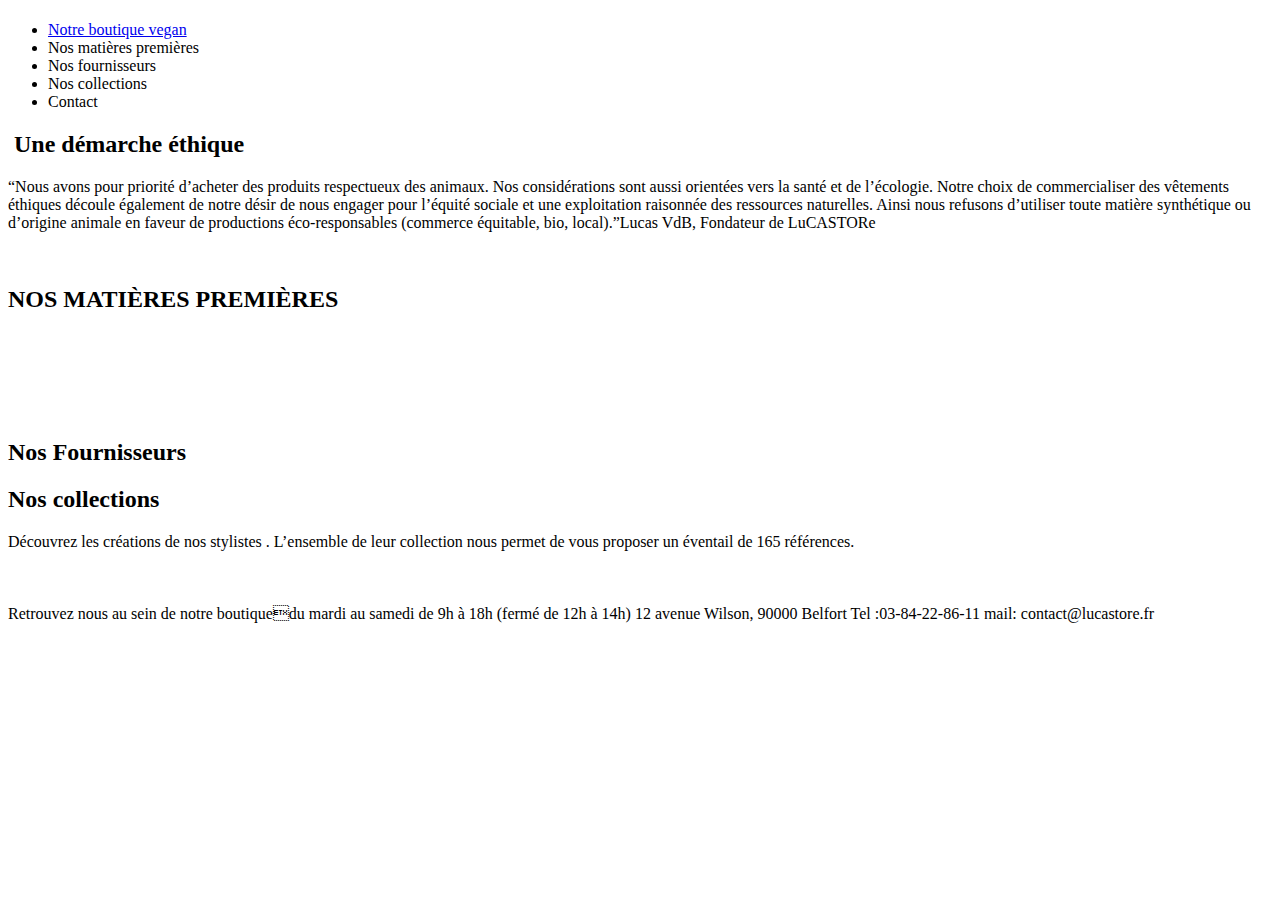
==== index.html @ d0bbc7fe "Création LuCASTORe" ====
<!DOCTYPE html>
<html lang="fr">
<head>
    <meta charset="UTF-8">
    <meta name="viewport" content="width=device-width, initial-scale=1.0">
    <meta http-equiv="X-UA-Compatible" content="ie=edge">
    <title>LuCASTORe</title>
    <link rel="stylesheet" href="css/style.css">
    <link rel="stylesheet" href="css/media-style.css">
</head>
<body>

    <!-- Pour nom de classe mettre media pour le fichier media-style -->

    <header>
        <nav>
            <h1></h1>
            <ul>
                <li><a href="#boutique">Notre boutique vegan</a></li>
                <li><a href="#Matière"></a>Nos matières premières</li>
                <li><a href="#map"></a>Nos fournisseurs</li>
                <li><a href="#collection"></a>Nos collections</li>
                <li><a href="#contact"></a>Contact</li>
            </ul>
            <label for=""></label>
        </nav>
        <div></div>
    </header>
    <main>
        <!-- section démarche -->
        <section id="boutique">
            <h2> <img src="" alt=""> Une démarche éthique</h2>
            <p>“Nous avons pour priorité d’acheter des produits respectueux des animaux. 
                Nos considérations sont aussi orientées vers la santé et de l’écologie. 
                Notre choix de commercialiser des vêtements éthiques découle également de notre désir 
                    de nous engager pour l’équité sociale et une exploitation raisonnée des ressources naturelles. 
                    Ainsi nous refusons d’utiliser toute matière synthétique ou d’origine animale 
                    en faveur de productions éco-responsables (commerce équitable, bio, local).”<span>Lucas VdB, Fondateur de LuCASTORe</span></p> 
            <img src="" alt="">
        </section>

        <!-- section matière (slide pour mobile ?)-->
        <section id="Matière">
            <h2>NOS MATIÈRES PREMIÈRES</h2>
            <arcticle> 
                <img src="" alt=""> 
                <p></p> 
            </arcticle>
            <arcticle> 
                <img src="" alt=""> 
                <p></p> 
            </arcticle>
            <arcticle> 
                <img src="" alt=""> 
                <p></p> 
            </arcticle>
        </section>

        <!-- section map -->
        <section id="map">
            <h2>Nos Fournisseurs</h2>
            <div></div>
        </section>

        <!-- section collections avec slide-->
        <section id="collection">
            <h2>Nos collections</h2>
            <div>
                <p>Découvrez les créations de nos stylistes . 
                    L’ensemble de leur collection nous permet de vous proposer un éventail de 165 références.   </p>
                <img src="" alt="">
            </div>
        </section>

        <!-- section contact -->
        <section id="contact">
            <h2></h2>
            <p>Retrouvez nous au sein de notre boutiquedu mardi au samedi  de 9h à 18h (fermé de  12h à 14h)
                    12 avenue Wilson, 90000 Belfort  
                    Tel :03-84-22-86-11 
                    mail: contact@lucastore.fr</p>
            <img src="" alt="">
        </section>

        <footer>
            <p></p>
        </footer>
    </main>
</body>
</html>
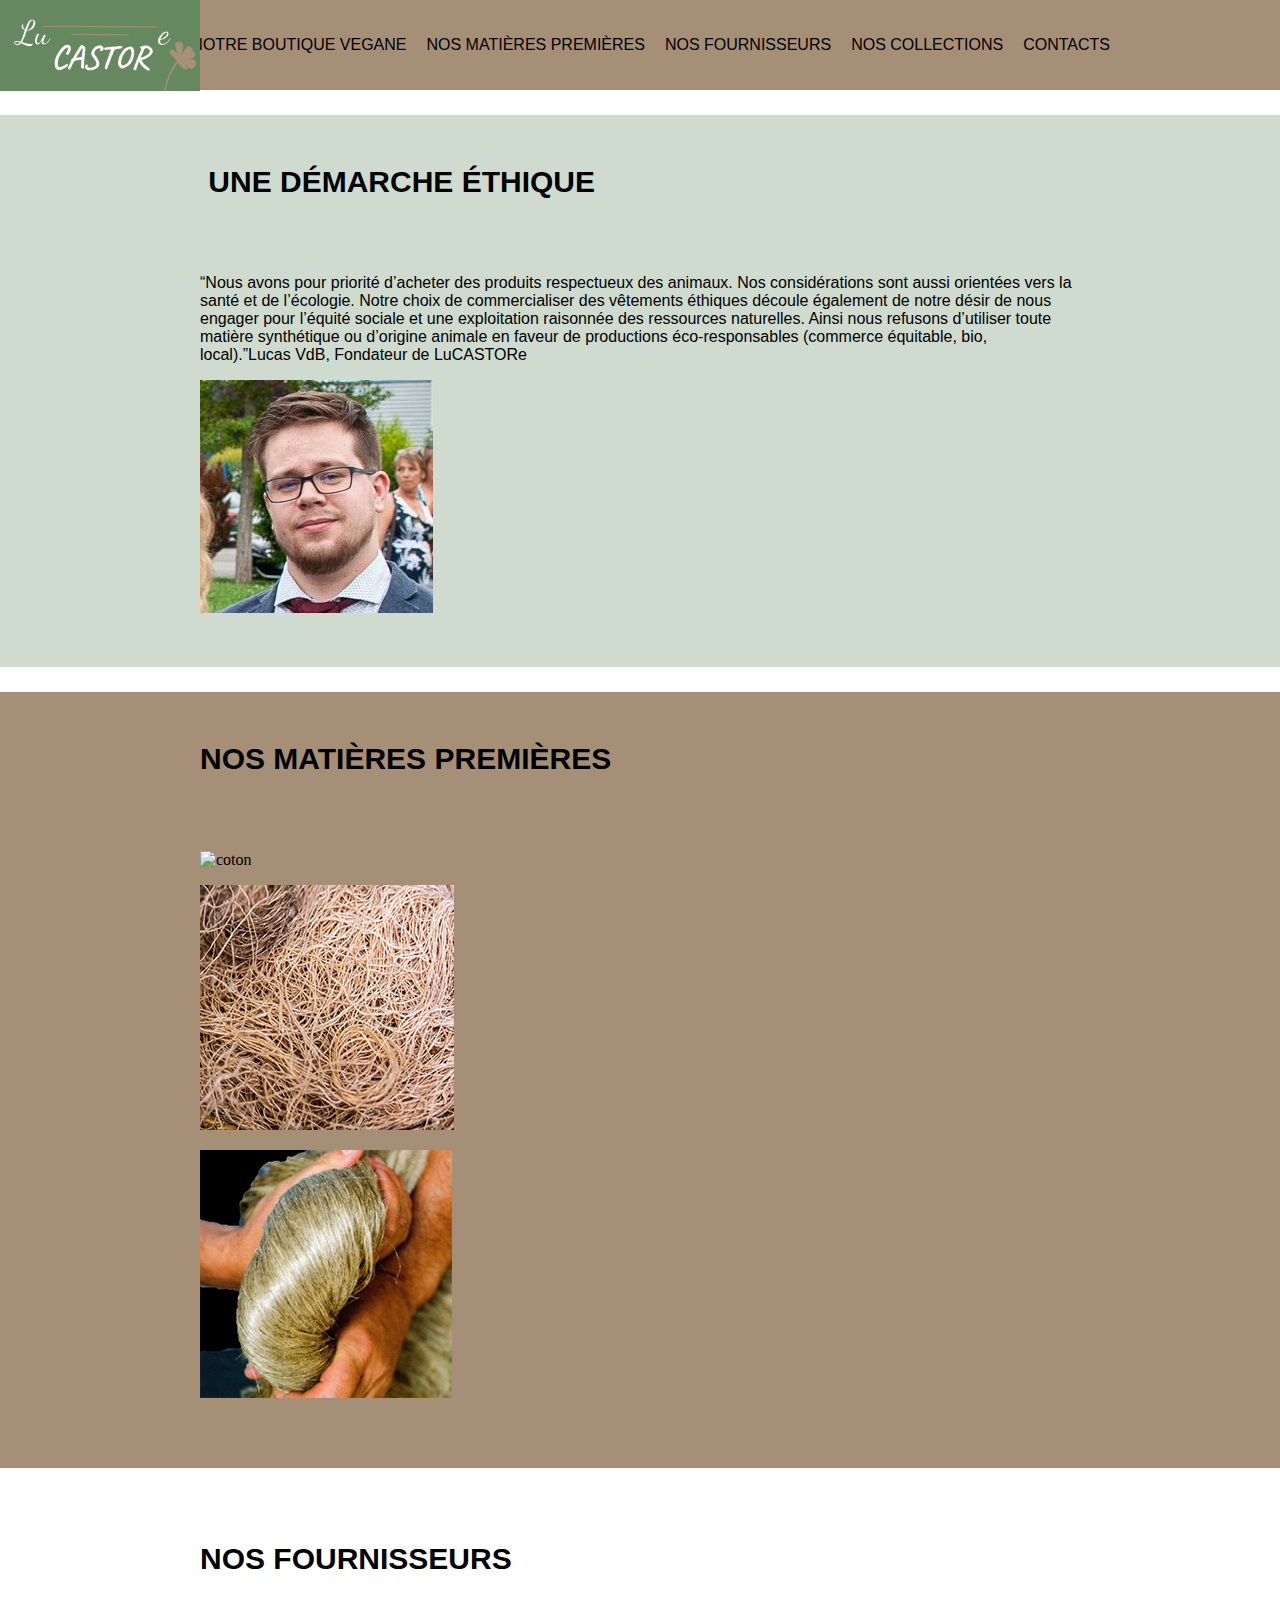
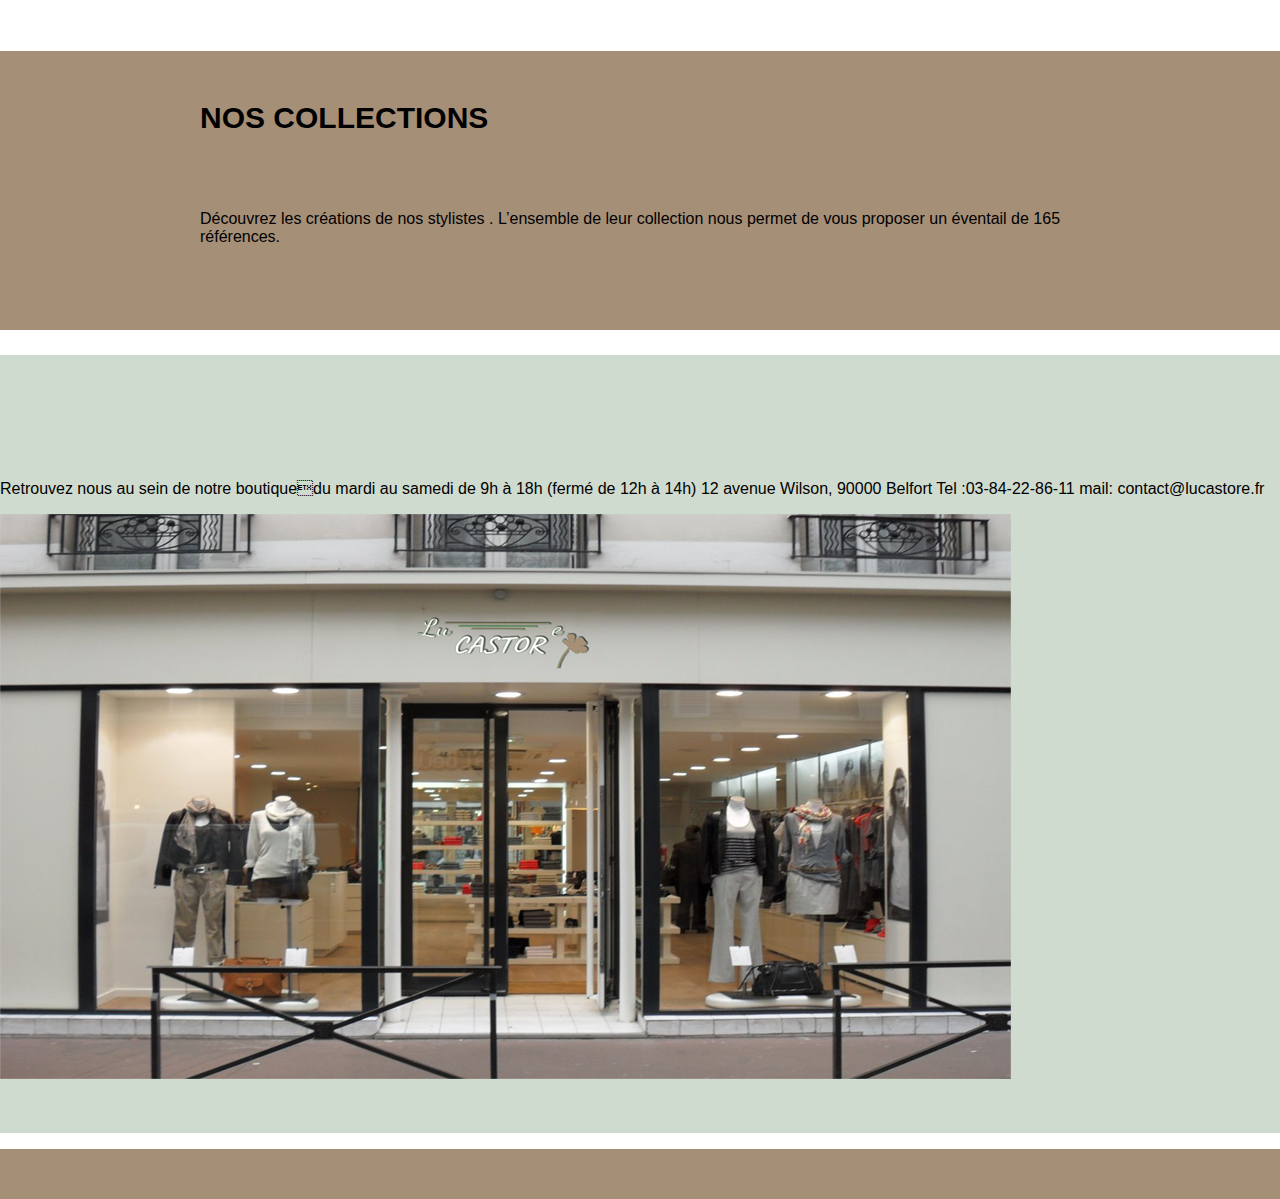
==== commit d59b42b4: "Initial commit" ====
--- a/index.html
+++ b/index.html
@@ -1,90 +1,101 @@
 <!DOCTYPE html>
 <html lang="fr">
-<head>
-    <meta charset="UTF-8">
-    <meta name="viewport" content="width=device-width, initial-scale=1.0">
-    <meta http-equiv="X-UA-Compatible" content="ie=edge">
+  <head>
+    <meta charset="UTF-8" />
+    <meta name="viewport" content="width=device-width, initial-scale=1.0" />
+    <meta http-equiv="X-UA-Compatible" content="ie=edge" />
     <title>LuCASTORe</title>
-    <link rel="stylesheet" href="css/style.css">
-    <link rel="stylesheet" href="css/media-style.css">
-</head>
-<body>
-
+    <link rel="stylesheet" href="css/style.css" />
+    <link rel="stylesheet" href="css/media-style.css" />
+  </head>
+  <body>
     <!-- Pour nom de classe mettre media pour le fichier media-style -->
 
     <header>
-        <nav>
-            <h1></h1>
-            <ul>
-                <li><a href="#boutique">Notre boutique vegan</a></li>
-                <li><a href="#Matière"></a>Nos matières premières</li>
-                <li><a href="#map"></a>Nos fournisseurs</li>
-                <li><a href="#collection"></a>Nos collections</li>
-                <li><a href="#contact"></a>Contact</li>
-            </ul>
-            <label for=""></label>
+            <h1 class="logo_blanc"></h1>
+        <nav class="navbar">
+          
+          <ul class="nav_ul">
+            <li class="media"><a href="#boutique">NOTRE BOUTIQUE VEGANE</a></li>
+            <li class="media"><a href="#matiere">NOS MATIÈRES PREMIÈRES</a></li>
+            <li class="media"><a href="#map">NOS FOURNISSEURS</a></li>
+            <li class="media"><a href="#collection">NOS COLLECTIONS</a></li>
+            <li class="media"><a href="#contact">CONTACTS</a></li>
+          </ul>
+          <!-- a mettre en display none -->
+          <input type="checkbox" id="burger" />
+          <label for="burger"></label>
         </nav>
-        <div></div>
+     
+      <div class="background_mag"></div>
     </header>
     <main>
-        <!-- section démarche -->
-        <section id="boutique">
-            <h2> <img src="" alt=""> Une démarche éthique</h2>
-            <p>“Nous avons pour priorité d’acheter des produits respectueux des animaux. 
-                Nos considérations sont aussi orientées vers la santé et de l’écologie. 
-                Notre choix de commercialiser des vêtements éthiques découle également de notre désir 
-                    de nous engager pour l’équité sociale et une exploitation raisonnée des ressources naturelles. 
-                    Ainsi nous refusons d’utiliser toute matière synthétique ou d’origine animale 
-                    en faveur de productions éco-responsables (commerce équitable, bio, local).”<span>Lucas VdB, Fondateur de LuCASTORe</span></p> 
-            <img src="" alt="">
-        </section>
+      <!-- section démarche -->
+      <section id="boutique" class="marge_section">
+        <h2><img src="" alt="" /> UNE DÉMARCHE ÉTHIQUE</h2>
+        <p>
+          “Nous avons pour priorité d’acheter des produits respectueux des
+          animaux. Nos considérations sont aussi orientées vers la santé et de
+          l’écologie. Notre choix de commercialiser des vêtements éthiques
+          découle également de notre désir de nous engager pour l’équité sociale
+          et une exploitation raisonnée des ressources naturelles. Ainsi nous
+          refusons d’utiliser toute matière synthétique ou d’origine animale en
+          faveur de productions éco-responsables (commerce équitable, bio,
+          local).”<span>Lucas VdB, Fondateur de LuCASTORe</span>
+        </p>
+        <img src="img/lucasvegan.jpg" alt="lucas" />
+      </section>
 
-        <!-- section matière (slide pour mobile ?)-->
-        <section id="Matière">
-            <h2>NOS MATIÈRES PREMIÈRES</h2>
-            <arcticle> 
-                <img src="" alt=""> 
-                <p></p> 
-            </arcticle>
-            <arcticle> 
-                <img src="" alt=""> 
-                <p></p> 
-            </arcticle>
-            <arcticle> 
-                <img src="" alt=""> 
-                <p></p> 
-            </arcticle>
-        </section>
+      <!-- section matière (slide pour mobile ?)-->
+      <section id="matiere" class="marge_section">
+        <h2>NOS MATIÈRES PREMIÈRES</h2>
+        <arcticle>
+          <img src="c" alt="coton" />
+          <p></p>
+        </arcticle>
+        <arcticle>
+          <img src="img/fibre_chanvre.jpg" alt="chanvre" />
+          <p></p>
+        </arcticle>
+        <arcticle>
+          <img src="img/lin_teille.jpg" alt="lin" />
+          <p></p>
+        </arcticle>
+      </section>
 
-        <!-- section map -->
-        <section id="map">
-            <h2>Nos Fournisseurs</h2>
-            <div></div>
-        </section>
+      <!-- section map -->
+      <section id="map" class="marge_section">
+        <h2>NOS FOURNISSEURS</h2>
+        <div class="background_map"></div>
+      </section>
 
-        <!-- section collections avec slide-->
-        <section id="collection">
-            <h2>Nos collections</h2>
-            <div>
-                <p>Découvrez les créations de nos stylistes . 
-                    L’ensemble de leur collection nous permet de vous proposer un éventail de 165 références.   </p>
-                <img src="" alt="">
-            </div>
-        </section>
+      <!-- section collections avec slide-->
+      <section id="collection" class="marge_section">
+        <h2>NOS COLLECTIONS</h2>
+        <div>
+          <p>
+            Découvrez les créations de nos stylistes . L’ensemble de leur
+            collection nous permet de vous proposer un éventail de 165
+            références.
+          </p>
+          <img src="" alt="" />
+        </div>
+      </section>
 
-        <!-- section contact -->
-        <section id="contact">
-            <h2></h2>
-            <p>Retrouvez nous au sein de notre boutiquedu mardi au samedi  de 9h à 18h (fermé de  12h à 14h)
-                    12 avenue Wilson, 90000 Belfort  
-                    Tel :03-84-22-86-11 
-                    mail: contact@lucastore.fr</p>
-            <img src="" alt="">
-        </section>
+      <!-- section contact -->
+      <section id="contact">
+        <h2></h2>
+        <p>
+          Retrouvez nous au sein de notre boutiquedu mardi au samedi de 9h à 18h
+          (fermé de 12h à 14h) 12 avenue Wilson, 90000 Belfort Tel
+          :03-84-22-86-11 mail: contact@lucastore.fr
+        </p>
+        <img src="img/exterieur.png" alt="devanture" />
+      </section>
 
-        <footer>
-            <p></p>
-        </footer>
+      <footer>
+        <p></p>
+      </footer>
     </main>
-</body>
-</html>+  </body>
+</html>
--- a/css/media-style.css
+++ b/css/media-style.css
@@ -0,0 +1,109 @@
+
+
+
+@media screen and (min-width: 1280px){
+
+ 
+@import url('https://fonts.googleapis.com/css?family=Open+Sans|Signika&display=swap');
+
+/* balises generiques*/
+body,header
+{
+ margin:0;
+}
+
+h2
+{
+font-family: 'Signika', sans-serif;
+font-size: 30px;
+padding : 50px 0 ;
+}
+
+.marge_section
+{
+    padding: 0 200px;
+}
+
+
+p
+{
+ font-family: 'Open Sans', sans-serif;
+ font-size: 16px;  
+}
+#boutique, #contact
+{
+background-color:#d0dbcf ; 
+padding-bottom: 50px; 
+
+}
+#matiere, #collection, footer
+{
+background-color: #a68f77 ;
+padding-bottom: 50px;    
+}
+/*navbar*/
+
+
+
+
+.navbar
+{
+background-color: #a68f77 ;
+color:black;
+display: flex;
+justify-content: flex-end;  
+
+width: 100%;
+}
+
+.nav_ul
+{
+background-color: #a68f77 ;
+ color:black;
+ display: flex;
+align-items: row;
+
+    
+display: flex;
+align-items: row;
+
+justify-content: flex-end;
+margin-right: 160px;
+padding: 20px 0;
+list-style: none;
+justify-content: space-between;
+}
+
+a
+{
+font-family:'Signika', sans-serif; 
+text-decoration: none;
+font-size: 16px;
+color: black;
+padding:35px 10px;
+}
+
+a:hover
+{
+font-family:'Signika', sans-serif; 
+text-decoration: none;
+font-size: 16px;
+background-color:rgba(102, 136, 96, 0.6);
+padding:35px 10px;
+}
+#burger
+{
+display: none;
+}
+.logo_blanc
+{
+background: url("../img/logoblanc.png") no-repeat;
+position: absolute;
+ top: -30px; 
+ left:0px;
+width: 200px;
+height: 100px;
+
+    
+}   
+    }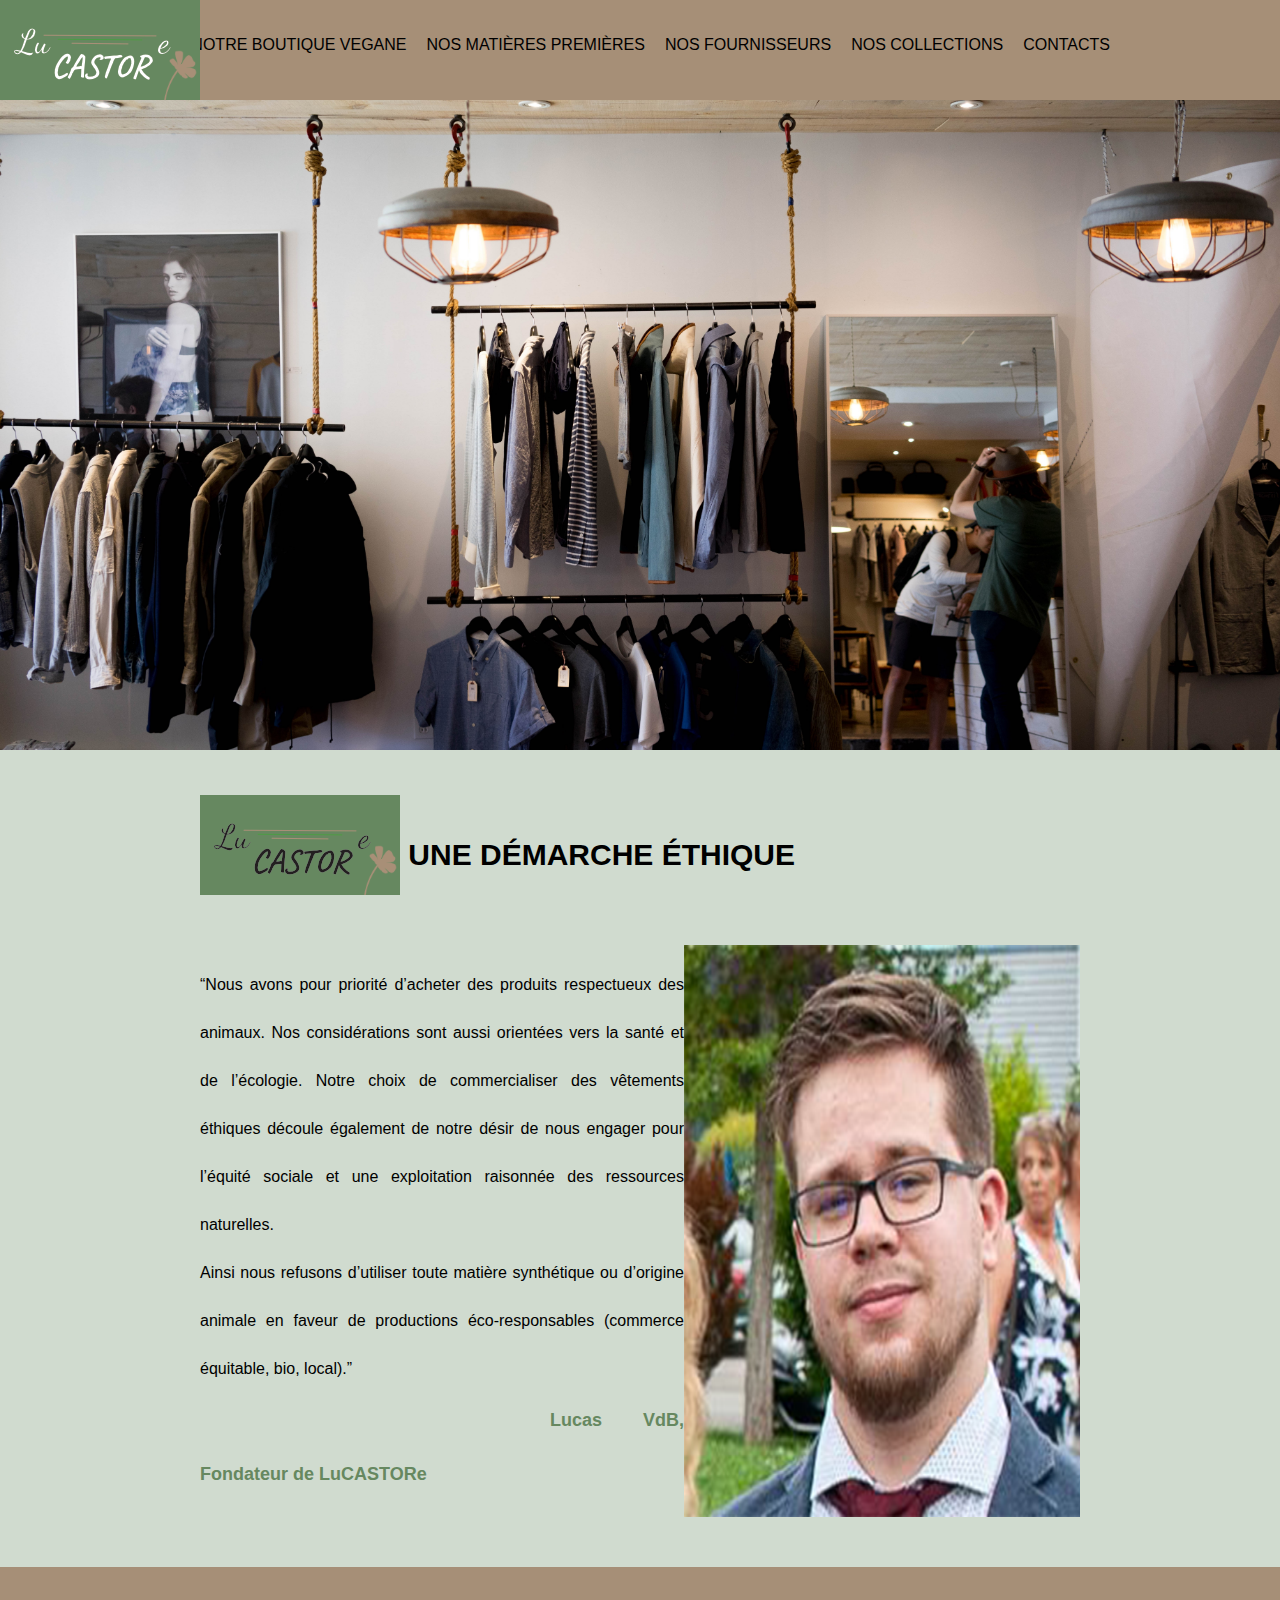
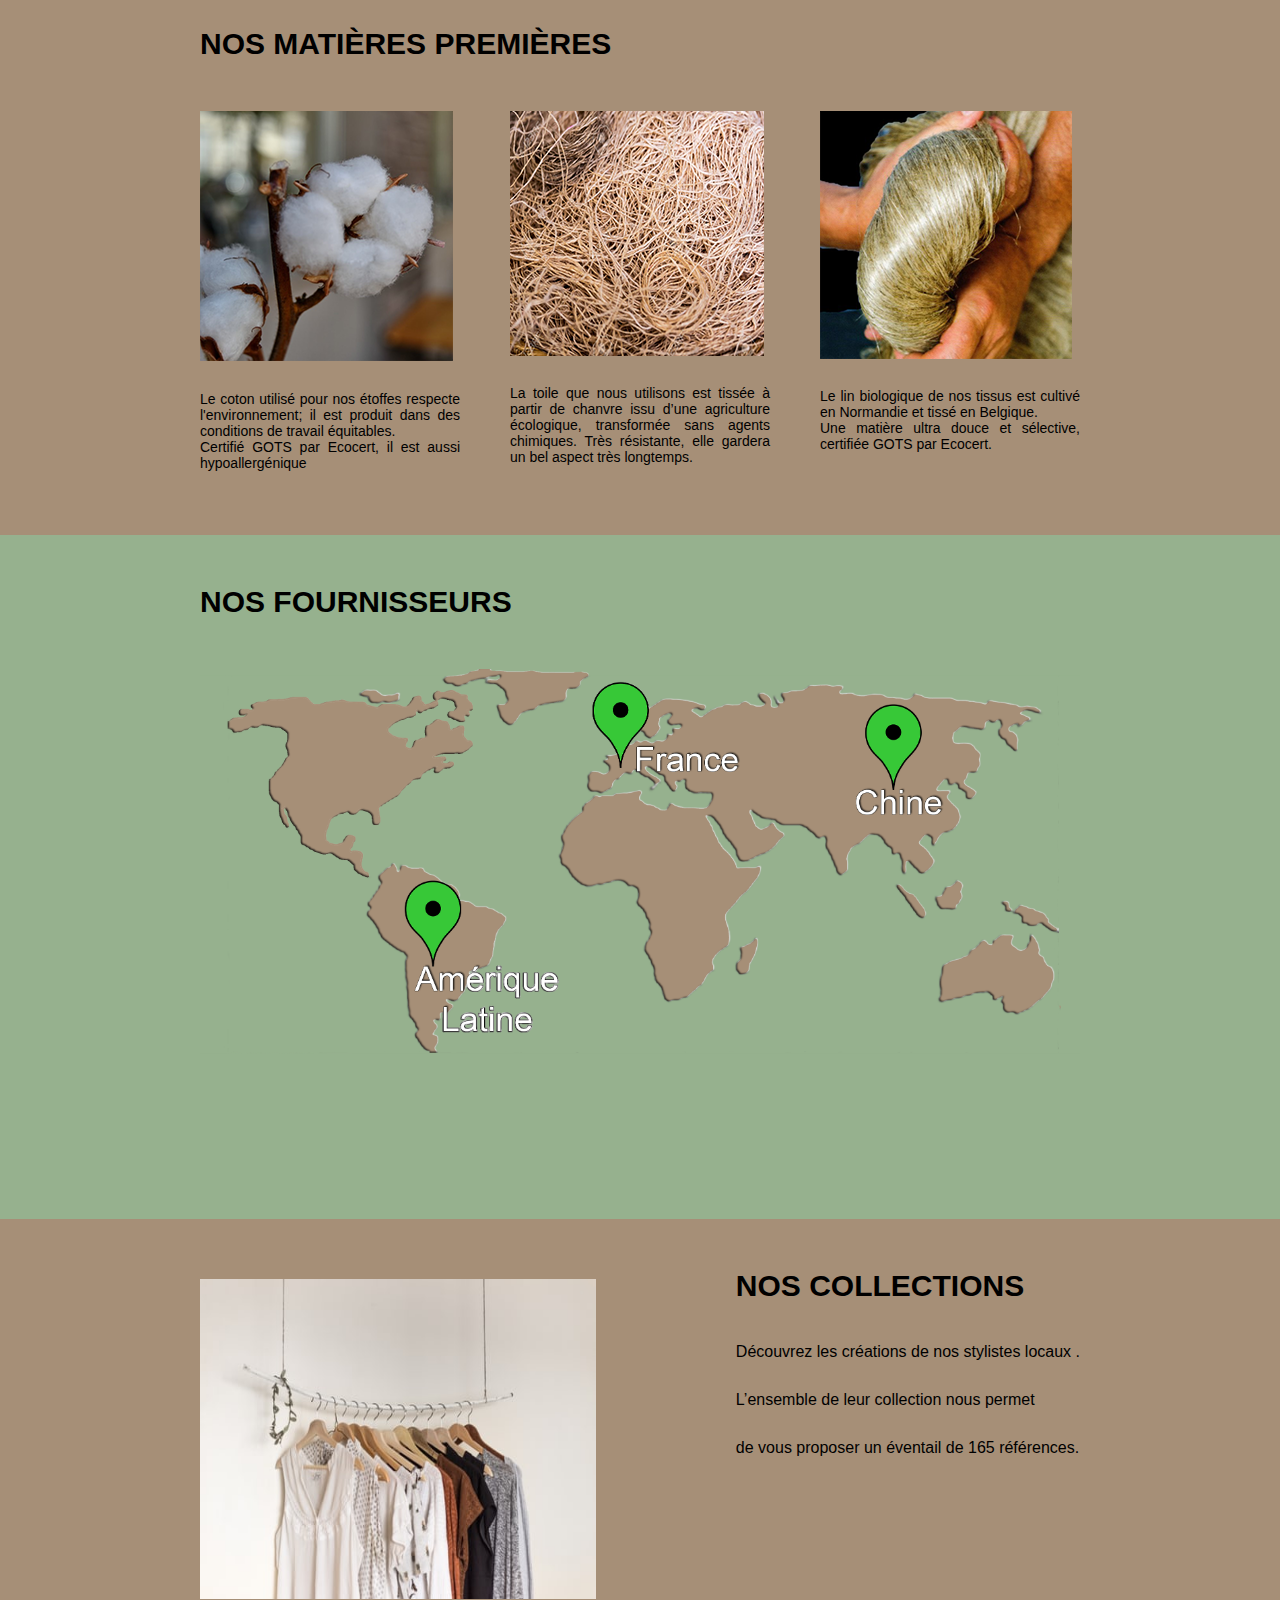
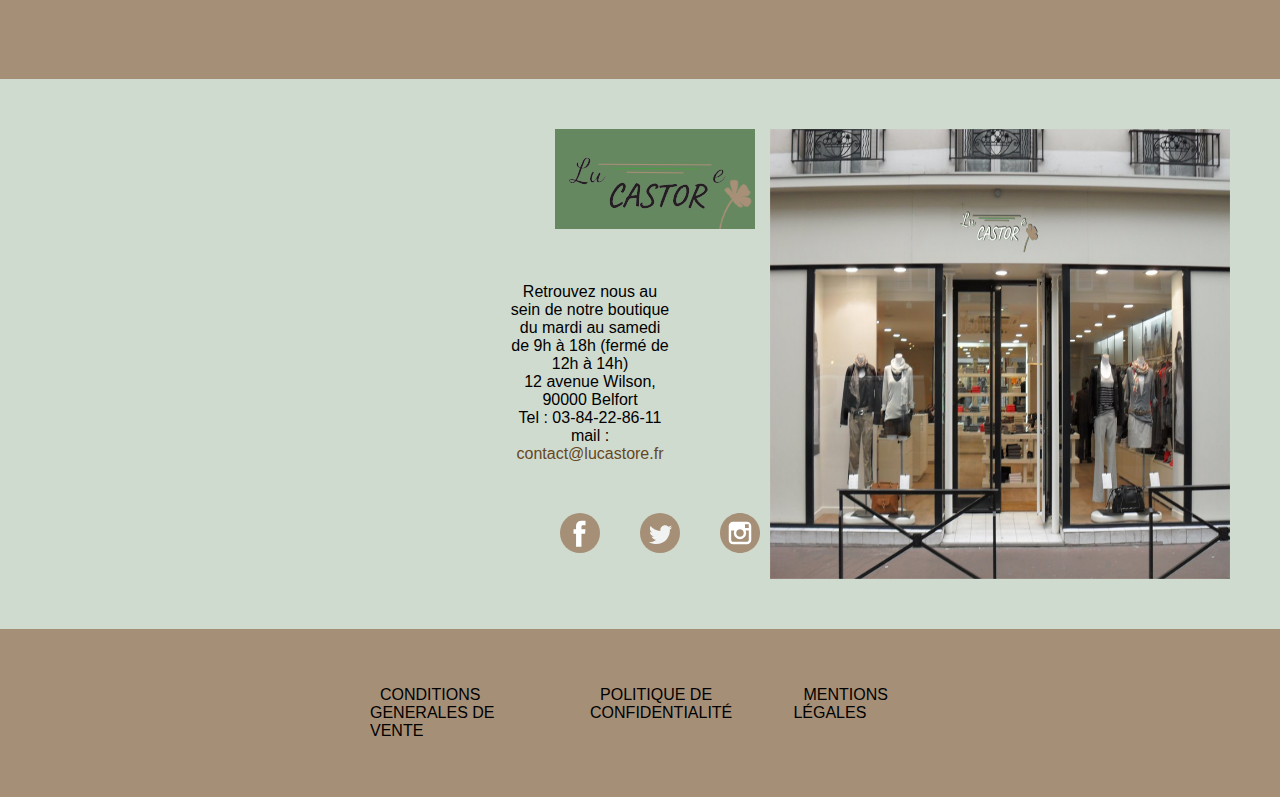
==== commit a5b0cb81: "lucastore nadege" ====
--- a/index.html
+++ b/index.html
@@ -8,94 +8,147 @@
     <link rel="stylesheet" href="css/style.css" />
     <link rel="stylesheet" href="css/media-style.css" />
   </head>
-  <body>
+  <body onload="slidejs();">
     <!-- Pour nom de classe mettre media pour le fichier media-style -->
 
     <header>
-            <h1 class="logo_blanc"></h1>
-        <nav class="navbar">
-          
-          <ul class="nav_ul">
-            <li class="media"><a href="#boutique">NOTRE BOUTIQUE VEGANE</a></li>
-            <li class="media"><a href="#matiere">NOS MATIÈRES PREMIÈRES</a></li>
-            <li class="media"><a href="#map">NOS FOURNISSEURS</a></li>
-            <li class="media"><a href="#collection">NOS COLLECTIONS</a></li>
-            <li class="media"><a href="#contact">CONTACTS</a></li>
-          </ul>
-          <!-- a mettre en display none -->
-          <input type="checkbox" id="burger" />
-          <label for="burger"></label>
-        </nav>
-     
-      <div class="background_mag"></div>
+      
+      <nav class="navbar">
+          <h1  id="logo_blanc"></h1>
+        <ul class="nav_ul">
+          <li class="media"><a href="#boutique">NOTRE BOUTIQUE VEGANE</a></li>
+          <li class="media"><a href="#matiere">NOS MATIÈRES PREMIÈRES</a></li>
+          <li class="media"><a href="#map">NOS FOURNISSEURS</a></li>
+          <li class="media"><a href="#collection">NOS COLLECTIONS</a></li>
+          <li class="media"><a href="#contact">CONTACTS</a></li>
+        </ul>
+        <!-- a mettre en display none -->
+        <input type="checkbox" id="burger" />
+        <label for="burger"></label>
+      </nav>
+
+ <div class= "background_mag">
+
+    <img  src="img/vue_magasin.jpg" class="vue_globale" alt="coton" /> 
+ </div>
+
     </header>
+     <div id="bouton" onclick="topFunction()">
+       <span><a href="#"></a></span>
+     </div>
     <main>
       <!-- section démarche -->
       <section id="boutique" class="marge_section">
-        <h2><img src="" alt="" /> UNE DÉMARCHE ÉTHIQUE</h2>
-        <p>
-          “Nous avons pour priorité d’acheter des produits respectueux des
-          animaux. Nos considérations sont aussi orientées vers la santé et de
-          l’écologie. Notre choix de commercialiser des vêtements éthiques
-          découle également de notre désir de nous engager pour l’équité sociale
-          et une exploitation raisonnée des ressources naturelles. Ainsi nous
-          refusons d’utiliser toute matière synthétique ou d’origine animale en
-          faveur de productions éco-responsables (commerce équitable, bio,
-          local).”<span>Lucas VdB, Fondateur de LuCASTORe</span>
-        </p>
-        <img src="img/lucasvegan.jpg" alt="lucas" />
+      
+        <h2 class="titre1" ><img src="img/logonoir.png" class="ethique" alt="logo" /> UNE DÉMARCHE ÉTHIQUE</h2>
+        <div class="wraps">
+          <p class="demarche">
+            “Nous avons pour priorité d’acheter des produits respectueux des
+            animaux. Nos considérations sont aussi orientées vers la santé et de
+            l’écologie. Notre choix de commercialiser des vêtements éthiques
+            découle également de notre désir de nous engager pour l’équité
+            sociale et une exploitation raisonnée des ressources naturelles.<br/>
+            Ainsi nous refusons d’utiliser toute matière synthétique ou
+            d’origine animale en faveur de productions éco-responsables
+            (commerce équitable, bio, local).”<br /><span class="signature"
+              >Lucas VdB, Fondateur de LuCASTORe</span>
+          </p>
+          <img src="img/lucasvegan.jpg" alt="lucas" />
+        </div>
       </section>
 
       <!-- section matière (slide pour mobile ?)-->
       <section id="matiere" class="marge_section">
-        <h2>NOS MATIÈRES PREMIÈRES</h2>
-        <arcticle>
-          <img src="c" alt="coton" />
-          <p></p>
-        </arcticle>
-        <arcticle>
-          <img src="img/fibre_chanvre.jpg" alt="chanvre" />
-          <p></p>
-        </arcticle>
-        <arcticle>
-          <img src="img/lin_teille.jpg" alt="lin" />
-          <p></p>
-        </arcticle>
+       
+        <h2 class="titre1">NOS MATIÈRES PREMIÈRES</h2>
+        <article class ="wraps">
+         
+          <arcticle >
+            <img src="img/fleur_coton.jpg" alt="coton" />
+            <p class="matiere1">
+              Le coton utilisé  pour nos étoffes 
+              respecte l'environnement; il est produit dans des conditions de
+              travail équitables.<br/>Certifié GOTS par
+              Ecocert, il est aussi hypoallergénique
+            </p>
+          </arcticle>
+          <arcticle>
+            <img src="img/fibre_chanvre.jpg" alt="chanvre" />
+            <p class="matiere1">
+              La toile que nous utilisons est tissée à partir de chanvre issu
+              d’une agriculture écologique, transformée sans agents chimiques.
+              Très résistante, elle gardera un bel aspect très longtemps.
+            </p>
+          </arcticle>
+          <arcticle>
+            <img src="img/lin_teille.jpg" alt="lin"/>
+            <p class="matiere1">
+             Le lin biologique de nos tissus est cultivé en Normandie et tissé en Belgique.<br/>
+              Une matière ultra douce et sélective, certifiée GOTS par Ecocert.
+            </p>
+          </arcticle>
+      </article>
       </section>
 
       <!-- section map -->
+      
       <section id="map" class="marge_section">
-        <h2>NOS FOURNISSEURS</h2>
+       <h2 class="titre1">NOS FOURNISSEURS</h2>
         <div class="background_map"></div>
       </section>
 
       <!-- section collections avec slide-->
-      <section id="collection" class="marge_section">
-        <h2>NOS COLLECTIONS</h2>
-        <div>
-          <p>
-            Découvrez les créations de nos stylistes . L’ensemble de leur
-            collection nous permet de vous proposer un éventail de 165
-            références.
-          </p>
-          <img src="" alt="" />
-        </div>
-      </section>
+
+      <section id="collection" class="marge_section" class="wraps">
+         <div class="text_collec">
+             <h2   >NOS COLLECTIONS</h2>
+             <p class= "collec" > Découvrez les créations de nos stylistes locaux .<br/> L’ensemble de leur
+            collection nous permet<br/> de vous proposer un éventail de 165 références.</p>
+          </div>
+          <!-- l'image est a titre indicative et sera remplacée par un slide-->
+          <div id="slide" class="photo_collec">
+           <img src="img/slide0.jpg" class="slide" alt="modele de collection" />
+           <img src="img/slide1.jpg" class=" hide slide" alt="modele colec"/>
+           <img src="img/slide2.jpg" class=" hide slide" alt="modele colec"/>
+           </div>
+       </section>
 
       <!-- section contact -->
       <section id="contact">
-        <h2></h2>
-        <p>
-          Retrouvez nous au sein de notre boutiquedu mardi au samedi de 9h à 18h
-          (fermé de 12h à 14h) 12 avenue Wilson, 90000 Belfort Tel
-          :03-84-22-86-11 mail: contact@lucastore.fr
+        <iframe src="https://www.google.com/maps/embed?pb=!1m18!1m12!1m3!1d2688.6899256538018!2d6.852759115631381!3d47.63215837918641!2m3!1f0!2f0!3f0!3m2!1i1024!2i768!4f13.1!3m3!1m2!1s0x47923c99234a9efd%3A0x635fe72fbbb27b06!2s12%20Avenue%20Wilson%2C%2090000%20Belfort!5e0!3m2!1sfr!2sfr!4v1572251907634!5m2!1sfr!2sfr" 
+        width="600" height="450" frameborder="0" style="border:0;" allowfullscreen=""></iframe>
+        
+        <div class="coordonnes_text">
+            <h2 class="none"> contact</h2>
+        <img src="img/logonoir.png" class="logo_adresse"  alt="logo" />
+        
+        <p class="adresse">
+          Retrouvez nous au sein de notre boutique<br/> du mardi au samedi<br/> de 9h à 18h
+          (fermé de 12h à 14h) <br/>12 avenue Wilson, 90000 Belfort<br/> Tel
+          : 03-84-22-86-11<br/> mail : <a href="mailto:votrenom@bidule.com" class="mail">contact@lucastore.fr</a>
         </p>
-        <img src="img/exterieur.png" alt="devanture" />
+        <div class="reseaux_sociaux">
+        <a href="lien"><img src="img/facebook.svg" class="reseaux"></a>
+        <a href="lien"><img src="img/twitter.svg" class="reseaux"></a>
+        <a href="lien"><img src="img/instagram.svg" class="reseaux"></a>
+        
+      </div>
+      </div>
+        <img src="img/exterieur.png" class="devanture" alt="devanture" />
+       
       </section>
 
-      <footer>
+      <footer class="marge_section" >
+          <nav class="navfoot">
+            <ul class="nav_ul">
+              <li class="media2"><a href=" lien">CONDITIONS GENERALES DE VENTE</a></li>
+              <li class="media2"><a href="lien"> POLITIQUE DE CONFIDENTIALITÉ</a></li>
+              <li class="media2"><a href="lien">MENTIONS LÉGALES</a></li>
+              
+            </ul>
         <p></p>
       </footer>
     </main>
+    <script src="js/slide.js"></script>
   </body>
 </html>
--- a/css/media-style.css
+++ b/css/media-style.css
@@ -9,72 +9,80 @@
 /* balises generiques*/
 body,header
 {
- margin:0;
+ margin:0 ;
+ 
 }
 
 h2
 {
+padding: top 20px;
 font-family: 'Signika', sans-serif;
 font-size: 30px;
-padding : 50px 0 ;
+}
+
+.titre1
+{
+padding : 25px 0 ;
 }
 
 .marge_section
 {
-    padding: 0 200px;
-}
-
+padding: 1px 200px;
+}
 
 p
 {
  font-family: 'Open Sans', sans-serif;
  font-size: 16px;  
 }
+
 #boutique, #contact
 {
 background-color:#d0dbcf ; 
 padding-bottom: 50px; 
-
-}
-#matiere, #collection, footer
+}
+
+#matiere, #collection, footer 
 {
 background-color: #a68f77 ;
-padding-bottom: 50px;    
-}
-/*navbar*/
-
-
+padding-bottom: 50px;   
+padding-top: 10px;
+}
+
+.wraps 
+{
+ display: flex; 
+ flex-wrap: nowrap; 
+ justify-content: space-between;
+}
+
+/*header &navbar*/
+header
 
 
 .navbar
 {
 background-color: #a68f77 ;
-color:black;
 display: flex;
 justify-content: flex-end;  
-
 width: 100%;
+height: 100px;
 }
 
 .nav_ul
 {
-background-color: #a68f77 ;
- color:black;
- display: flex;
+
+display: flex;
 align-items: row;
-
-    
 display: flex;
 align-items: row;
-
-justify-content: flex-end;
 margin-right: 160px;
 padding: 20px 0;
 list-style: none;
-justify-content: space-between;
-}
-
-a
+
+}
+
+.media a, .media2 a
 {
 font-family:'Signika', sans-serif; 
 text-decoration: none;
@@ -83,27 +91,205 @@
 padding:35px 10px;
 }
 
-a:hover
+.media a:hover
 {
 font-family:'Signika', sans-serif; 
 text-decoration: none;
 font-size: 16px;
 background-color:rgba(102, 136, 96, 0.6);
-padding:35px 10px;
-}
-#burger
+padding:45px 10px;
+height: 100%;
+}
+
+#burger, .none
 {
 display: none;
 }
-.logo_blanc
+
+#logo_blanc
 {
 background: url("../img/logoblanc.png") no-repeat;
 position: absolute;
- top: -30px; 
- left:0px;
+left:0px;
 width: 200px;
-height: 100px;
-
+height: 100%;
+margin: 0;
+}
+/*vue du magasin*/
+.background_mag
+{
+margin-bottom: -10px;
+}
+.vue_globale
+{
+width: 100%;
+height: 650px;  
+}
+
+ 
+
+  
+
+
+/*section de presentation de la boutique*/
+
+.ethique
+{
+
+vertical-align:-30px;
+}
+
+.demarche, .collec
+{
+
+ max-width: 688px;
+ line-height: 3; 
+ font-size: 16px;
+ text-align: justify;
+
+}
+.signature
+{
+color:rgb(102, 136, 96);
+font-weight: bold;
+font-size: 18px;
+margin-left:350px ;
+} 
+
+/*section de presentation des matériaux*/
+.matiere1
+{
+display:flex;    
+margin-top: 25px;
+justify-content: space-between;
+font-size: 14px;
+text-align: justify;
+width:260px;
+
+}
+
+/*section de mappemonde*/
+#map
+{
+background-color:#96b18e;
+padding-bottom: 50px;
+
+}
+.background_map
+{
+background: url("../img/map.png")no-repeat; 
+height: 500px;
+background-size: contain;
+}
+
+/*section de slide de collection*/
+ #collection
+ {
+height: 400px;
+display: flex;
+flex-direction: row-reverse;
+justify-content: space-between;
+padding-bottom: 50px;
+ }
+
+.photo_collec
+{
+padding-top: 50px;
+width: 45%;
+height: 80%;
+}
+
+.slide{
+    width: 100%;
+    height: 100%;
+}
+
+.text_collec
+{
+padding-top: 15px;
+text-align: justify;
+
+}
+.hide
+{
+display: none;
+}
+
+
+/* section de contact et coordonnées*/
+#contact
+{
+padding:  50px;
+display: flex;
+justify-content: flex-end;
+}
+
+.logo_adresse
+{ 
+margin-left: 145px;  
+}
+
+.adresse
+{   
+text-align: center;
+margin: 50px 100px ;
+}
+.mail
+{
+text-decoration: none;
+color:#654723
+}
+.devanture
+{
+width: 460px;
+
+}
+.reseaux_sociaux
+{
+display: flex;
+justify-content: space-between;
+width: 200px;
+padding:0 10px;
+margin-left: 140px ;
+
+
+}
+.reseaux
+{
+height: 40px;
+}
+/*footer*/
+.navfoot
+{
+display: flex;
+justify-content:space-between;  
+margin-left: 150px;
+}
+.media2{
+padding:20px
+    }
+
+/* bouton de navigation*/
+#bouton
+{
+ width: 50px;
+ height: 50px;
+ border-radius: 100%;
+ background-color:#668860;
+ position: fixed;
+ right: 10px;
+ bottom: 10px;
+ display: none;
+}
+
+#bouton > span > a {
+    width: 50px;
+    height: 50px;
+    display: block;
+    background: url(../img/caret-arrow-up.png) no-repeat center;
+}
     
-}   
+     
+        
+
     }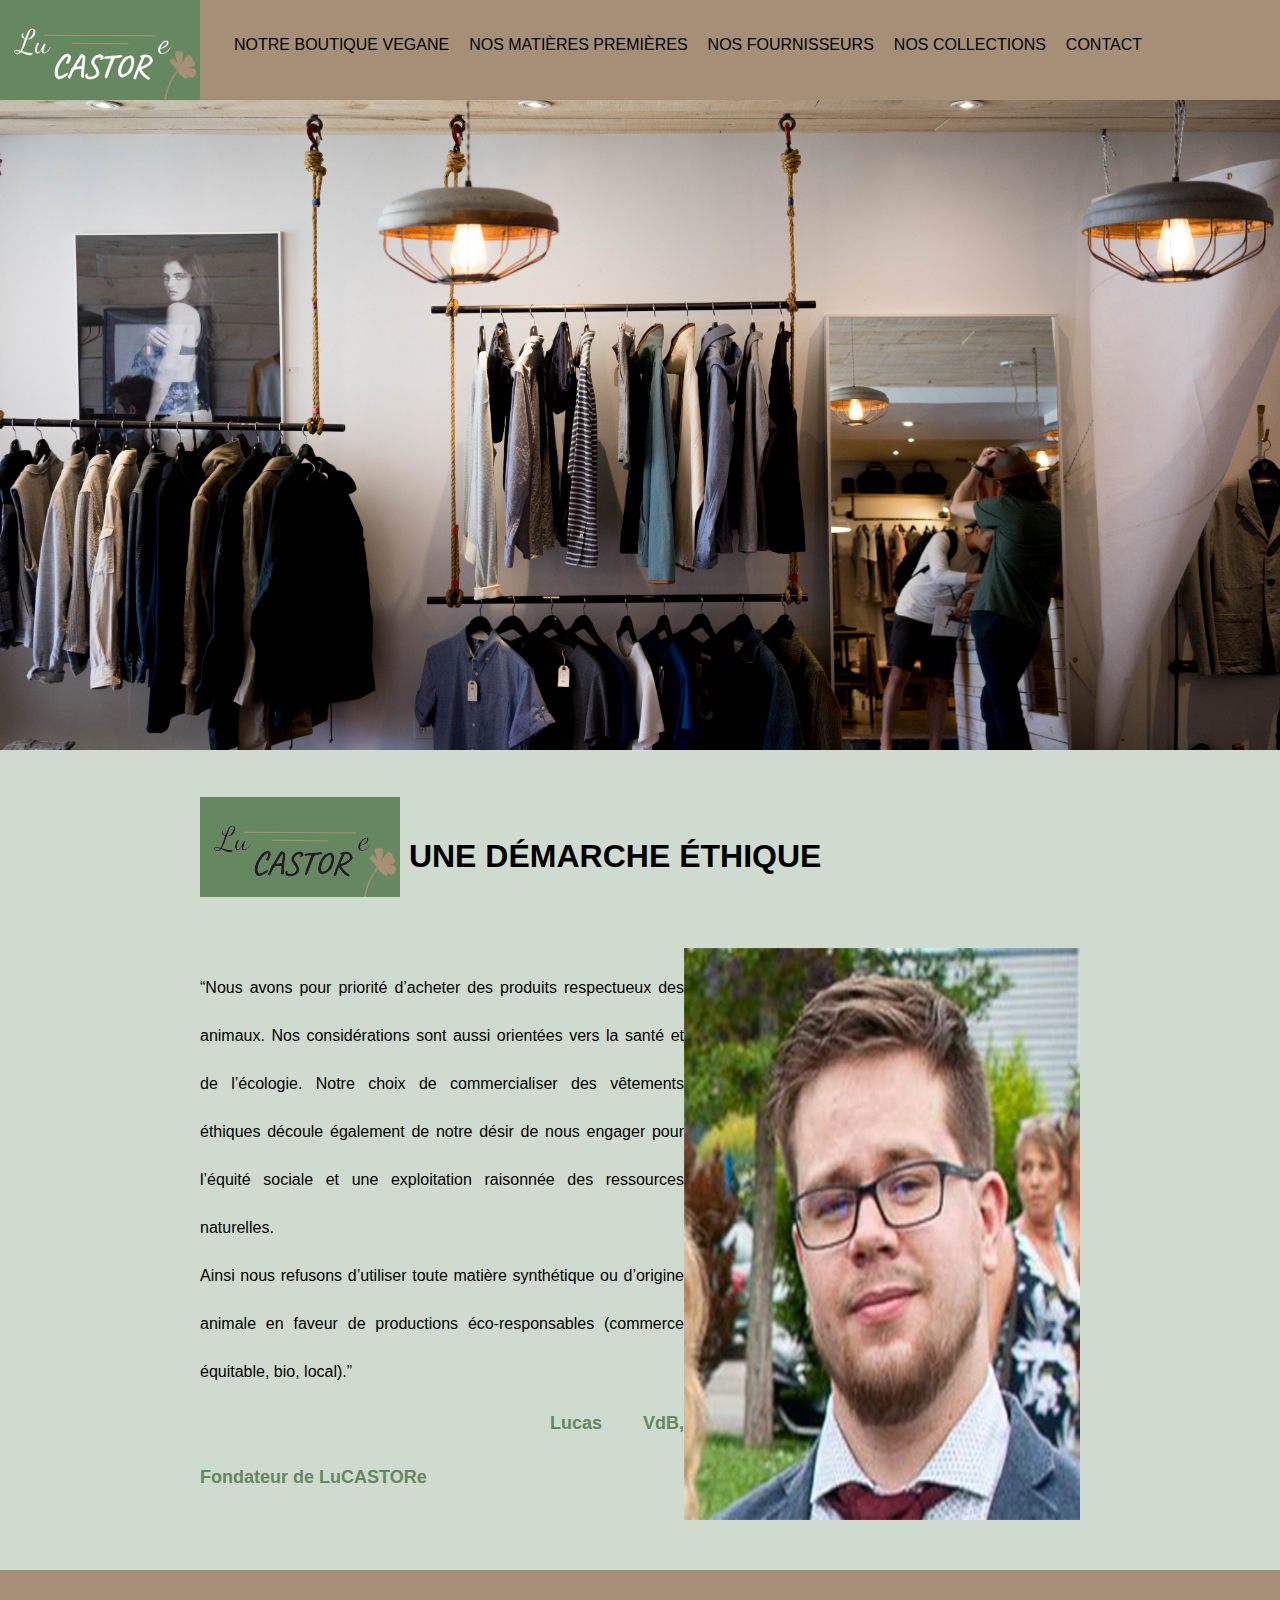
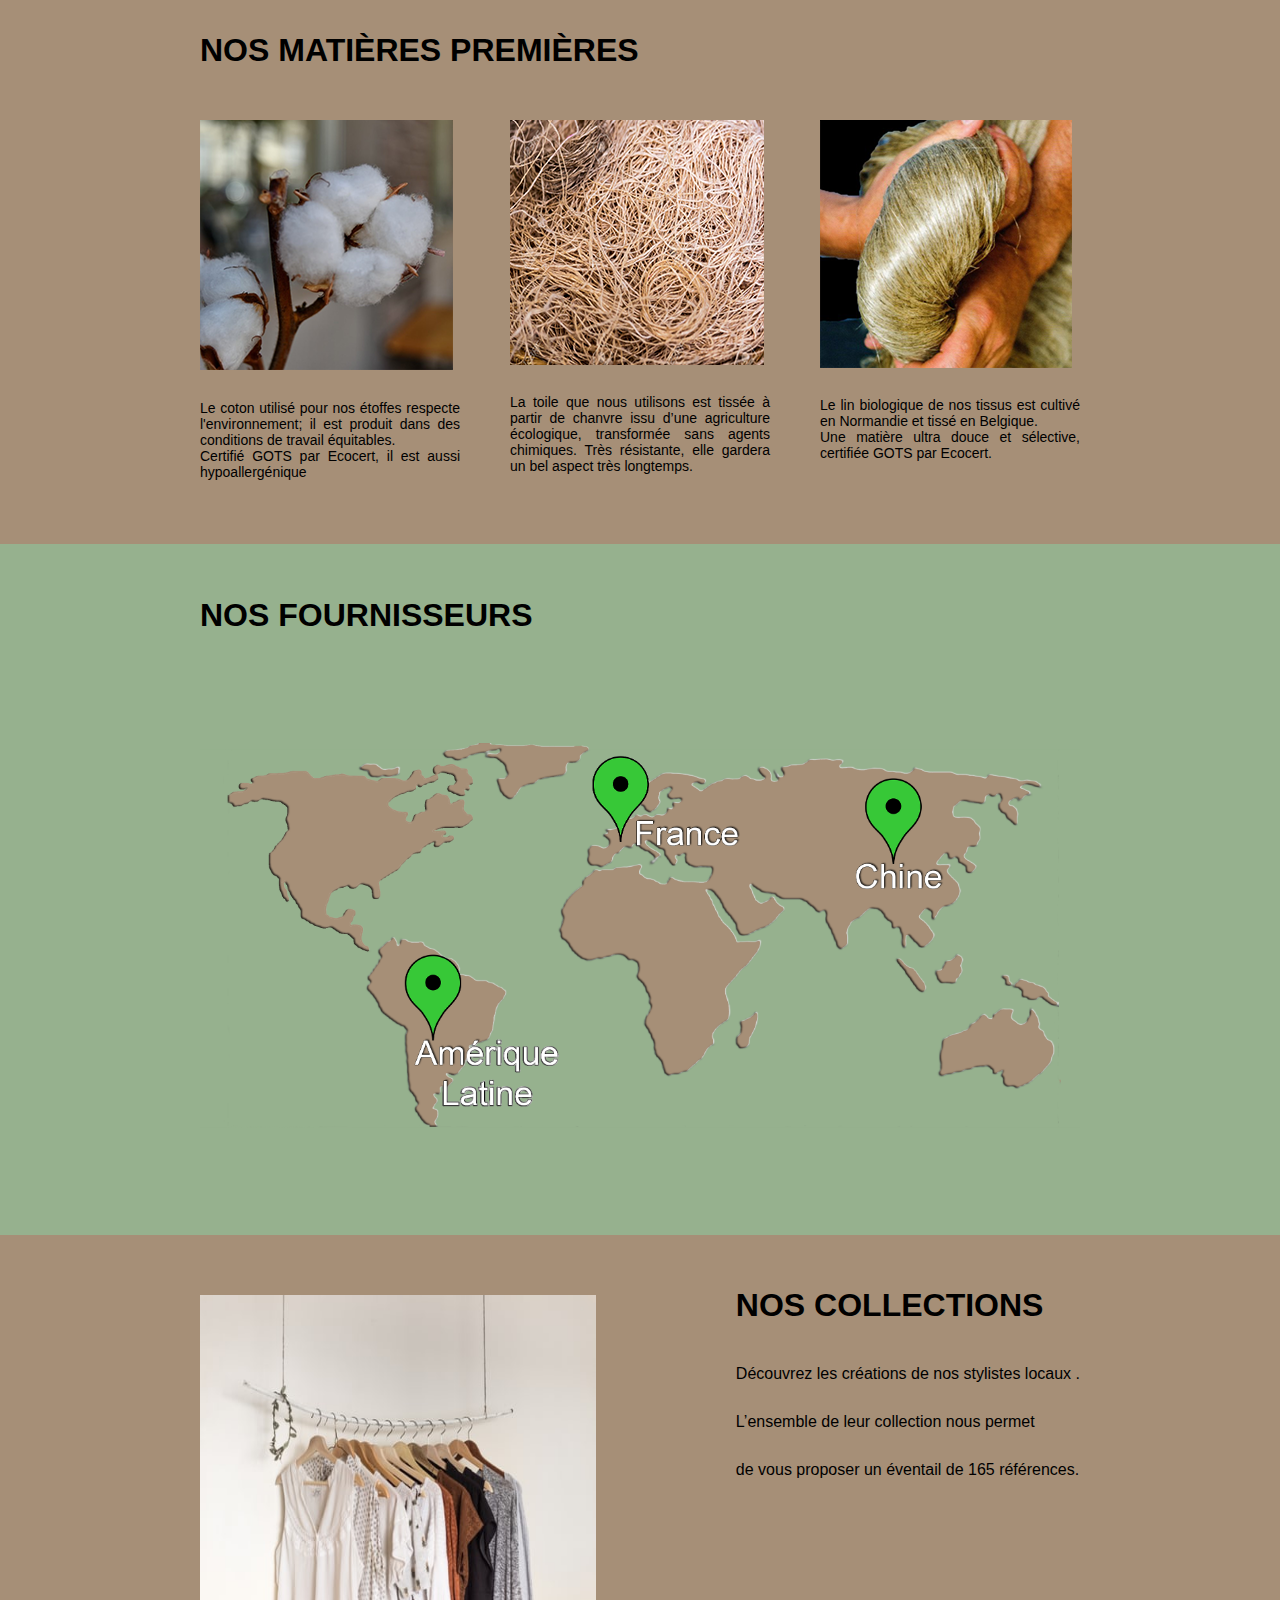
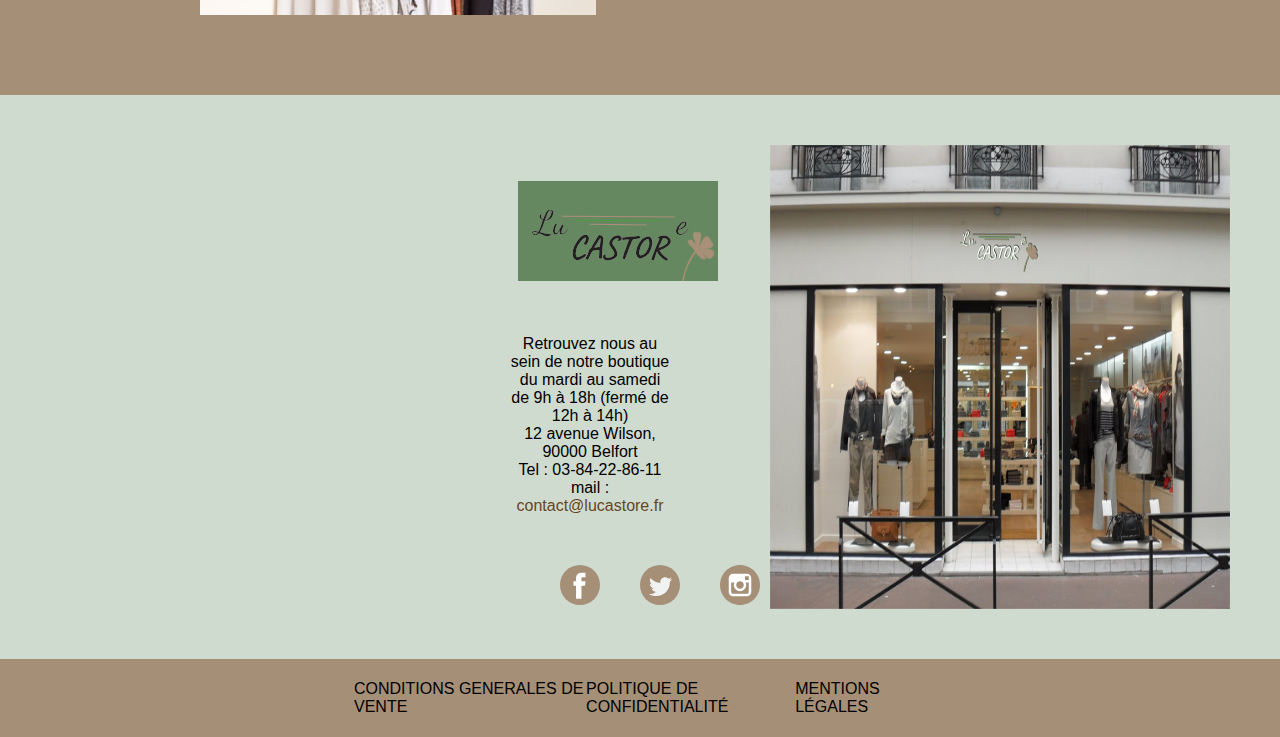
==== commit 33f494a7: "lucastore nadege" ====
--- a/index.html
+++ b/index.html
@@ -20,7 +20,7 @@
           <li class="media"><a href="#matiere">NOS MATIÈRES PREMIÈRES</a></li>
           <li class="media"><a href="#map">NOS FOURNISSEURS</a></li>
           <li class="media"><a href="#collection">NOS COLLECTIONS</a></li>
-          <li class="media"><a href="#contact">CONTACTS</a></li>
+          <li class="media"><a href="#contact">CONTACT</a></li>
         </ul>
         <!-- a mettre en display none -->
         <input type="checkbox" id="burger" />
--- a/css/media-style.css
+++ b/css/media-style.css
@@ -17,7 +17,7 @@
 {
 padding: top 20px;
 font-family: 'Signika', sans-serif;
-font-size: 30px;
+font-size: 2rem;
 }
 
 .titre1
@@ -33,7 +33,7 @@
 p
 {
  font-family: 'Open Sans', sans-serif;
- font-size: 16px;  
+ font-size: 1rem;  
 }
 
 #boutique, #contact
@@ -73,10 +73,9 @@
 {
 
 display: flex;
+justify-content: center;
 align-items: row;
-display: flex;
-align-items: row;
-margin-right: 160px;
+margin-right: 10%;
 padding: 20px 0;
 list-style: none;
 
@@ -86,7 +85,7 @@
 {
 font-family:'Signika', sans-serif; 
 text-decoration: none;
-font-size: 16px;
+font-size: 1rem;
 color: black;
 padding:35px 10px;
 }
@@ -177,7 +176,7 @@
 }
 .background_map
 {
-background: url("../img/map.png")no-repeat; 
+background: url("../img/map.png")no-repeat center; 
 height: 500px;
 background-size: contain;
 }
@@ -221,12 +220,13 @@
 {
 padding:  50px;
 display: flex;
-justify-content: flex-end;
+justify-content: space-between;
 }
 
 .logo_adresse
 { 
-margin-left: 145px;  
+margin-left: 30%;  
+padding-top: 10%;
 }
 
 .adresse
@@ -262,11 +262,20 @@
 .navfoot
 {
 display: flex;
-justify-content:space-between;  
-margin-left: 150px;
-}
-.media2{
-padding:20px
+justify-content:center;  
+}
+
+.navfoot .nav_ul
+{
+  width: 65%;
+  margin: 0;  
+  display:flex;
+  justify-content:space-around;
+}
+.media2 a
+{
+width: 30%;
+padding: 0;
     }
 
 /* bouton de navigation*/
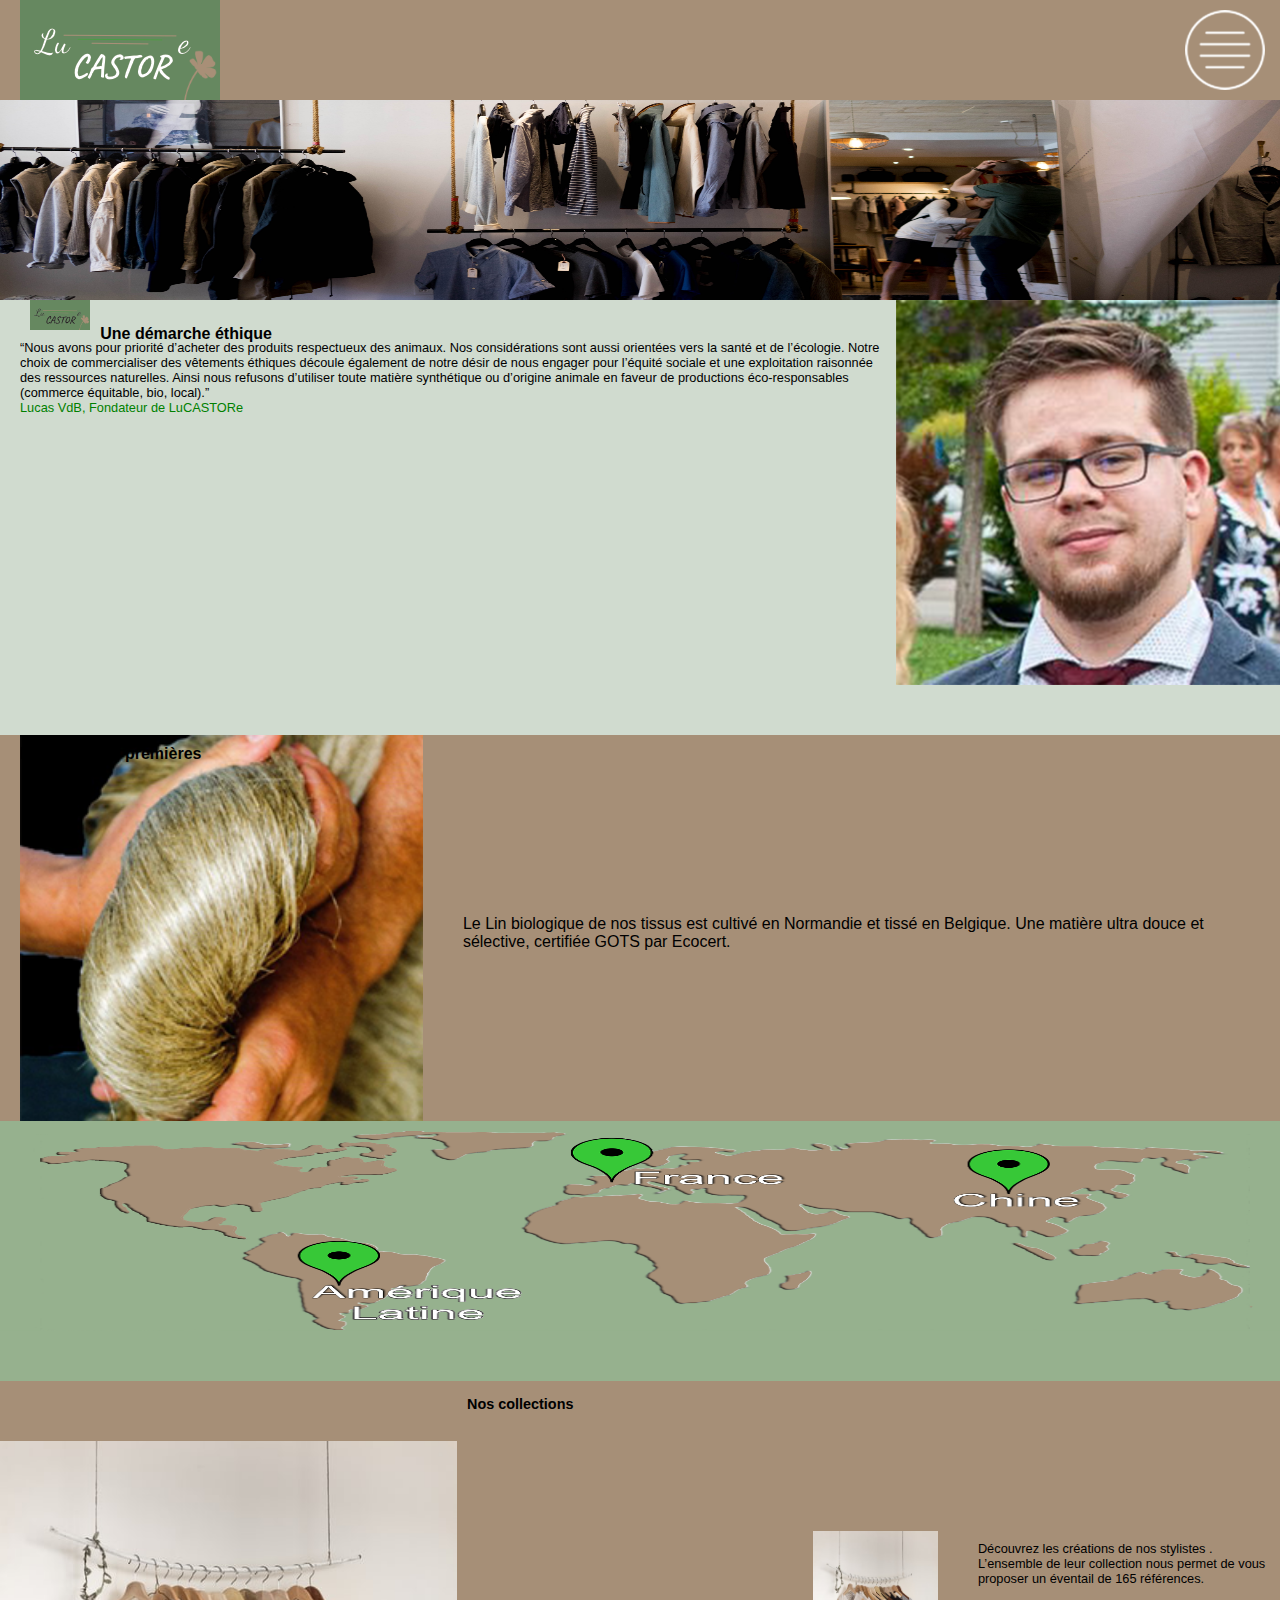
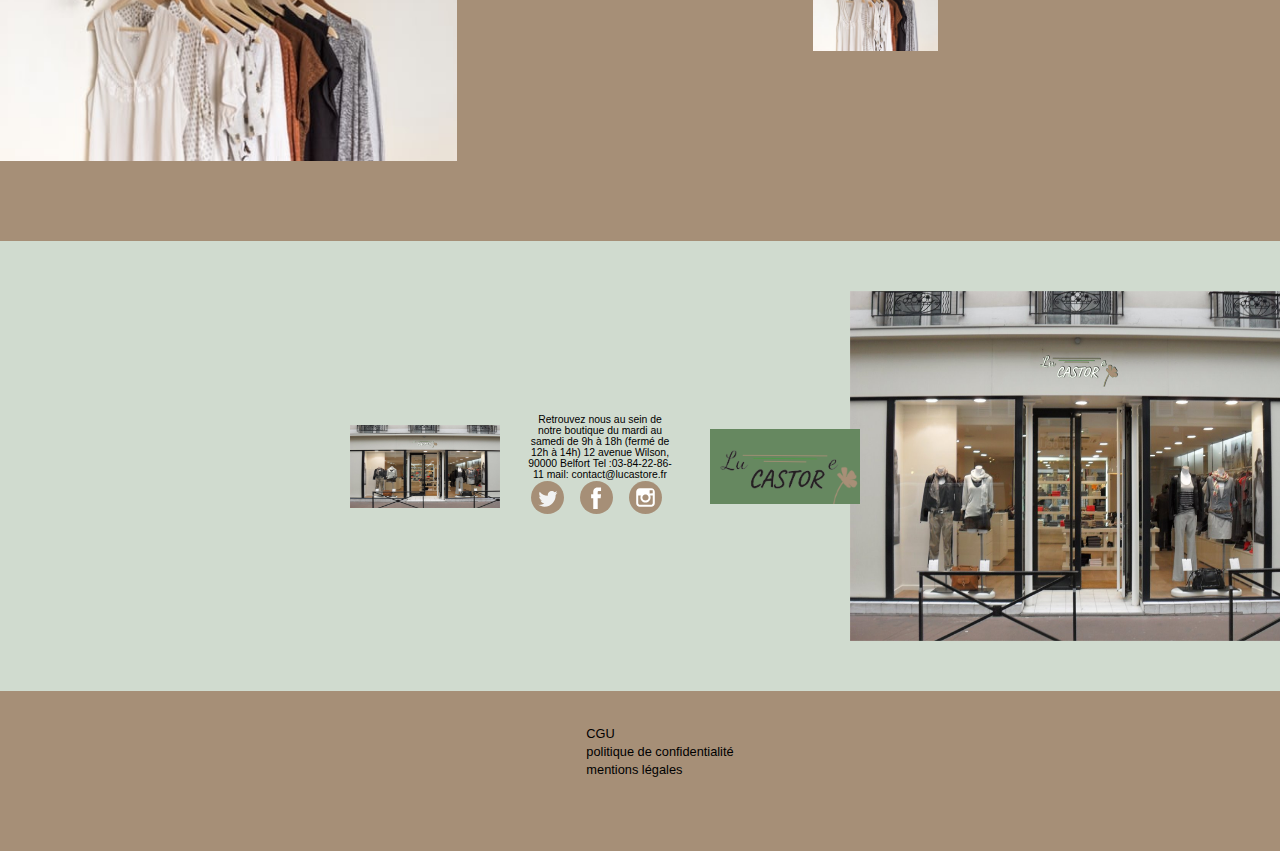
==== commit e199bdf6: "setdryfgh" ====
--- a/index.html
+++ b/index.html
@@ -1,154 +1,116 @@
 <!DOCTYPE html>
 <html lang="fr">
-  <head>
-    <meta charset="UTF-8" />
-    <meta name="viewport" content="width=device-width, initial-scale=1.0" />
-    <meta http-equiv="X-UA-Compatible" content="ie=edge" />
+<head>
+    <meta charset="UTF-8">
+    <meta name="viewport" content="width=device-width, initial-scale=1.0">
+    <meta http-equiv="X-UA-Compatible" content="ie=edge">
     <title>LuCASTORe</title>
-    <link rel="stylesheet" href="css/style.css" />
-    <link rel="stylesheet" href="css/media-style.css" />
-  </head>
+    <link rel="stylesheet" href="css/style.css">
+    <link rel="stylesheet" href="css/media-style.css">
+</head>
   <body onload="slidejs();">
     <!-- Pour nom de classe mettre media pour le fichier media-style -->
 
     <header>
-      
-      <nav class="navbar">
-          <h1  id="logo_blanc"></h1>
-        <ul class="nav_ul">
-          <li class="media"><a href="#boutique">NOTRE BOUTIQUE VEGANE</a></li>
-          <li class="media"><a href="#matiere">NOS MATIÈRES PREMIÈRES</a></li>
-          <li class="media"><a href="#map">NOS FOURNISSEURS</a></li>
-          <li class="media"><a href="#collection">NOS COLLECTIONS</a></li>
-          <li class="media"><a href="#contact">CONTACT</a></li>
-        </ul>
-        <!-- a mettre en display none -->
-        <input type="checkbox" id="burger" />
-        <label for="burger"></label>
-      </nav>
+        <nav>
+            <h1></h1>
+            <label class="burger" for="burger"></label>
+            <input type="checkbox" name="burger" id="burger">
+            <ul class="herder">
+                <li><a href="#boutique">Notre boutique vegan</a></li>
+                <li><a href="#Matière">Nos matières premières</a></li>
+                <li><a href="#map">Nos fournisseurs</a></li>
+                <li><a href="#collection">Nos collections</a></li>
+                <li><a href="#contact">Contact</a></li>
+            </ul>
+            
 
- <div class= "background_mag">
-
-    <img  src="img/vue_magasin.jpg" class="vue_globale" alt="coton" /> 
- </div>
-
+        </nav>
+        <div class="imagemagasin"></div>
     </header>
      <div id="bouton" onclick="topFunction()">
        <span><a href="#"></a></span>
      </div>
     <main>
-      <!-- section démarche -->
-      <section id="boutique" class="marge_section">
-      
-        <h2 class="titre1" ><img src="img/logonoir.png" class="ethique" alt="logo" /> UNE DÉMARCHE ÉTHIQUE</h2>
-        <div class="wraps">
-          <p class="demarche">
-            “Nous avons pour priorité d’acheter des produits respectueux des
-            animaux. Nos considérations sont aussi orientées vers la santé et de
-            l’écologie. Notre choix de commercialiser des vêtements éthiques
-            découle également de notre désir de nous engager pour l’équité
-            sociale et une exploitation raisonnée des ressources naturelles.<br/>
-            Ainsi nous refusons d’utiliser toute matière synthétique ou
-            d’origine animale en faveur de productions éco-responsables
-            (commerce équitable, bio, local).”<br /><span class="signature"
-              >Lucas VdB, Fondateur de LuCASTORe</span>
-          </p>
-          <img src="img/lucasvegan.jpg" alt="lucas" />
-        </div>
-      </section>
+        <!-- section démarche -->
+        <section id="boutique">
+            <h2> <img src="image/logonoir.png" alt="logonoir"  class="logonoir"> <span class="demarche">Une démarche éthique</span></h2>
+            <p>“Nous avons pour priorité d’acheter des produits respectueux des animaux. 
+                Nos considérations sont aussi orientées vers la santé et de l’écologie. 
+                Notre choix de commercialiser des vêtements éthiques découle également de notre désir 
+                    de nous engager pour l’équité sociale et une exploitation raisonnée des ressources naturelles. 
+                    Ainsi nous refusons d’utiliser toute matière synthétique ou d’origine animale 
+                    en faveur de productions éco-responsables (commerce équitable, bio, local).”<br><span class="lucas">Lucas VdB, Fondateur de LuCASTORe</span></p> 
+            <img src="image/lucasvegan.jpg "  alt="gerant"  class="lucasimg">
+        </section>
 
-      <!-- section matière (slide pour mobile ?)-->
-      <section id="matiere" class="marge_section">
-       
-        <h2 class="titre1">NOS MATIÈRES PREMIÈRES</h2>
-        <article class ="wraps">
-         
-          <arcticle >
-            <img src="img/fleur_coton.jpg" alt="coton" />
-            <p class="matiere1">
-              Le coton utilisé  pour nos étoffes 
-              respecte l'environnement; il est produit dans des conditions de
-              travail équitables.<br/>Certifié GOTS par
-              Ecocert, il est aussi hypoallergénique
-            </p>
-          </arcticle>
-          <arcticle>
-            <img src="img/fibre_chanvre.jpg" alt="chanvre" />
-            <p class="matiere1">
-              La toile que nous utilisons est tissée à partir de chanvre issu
-              d’une agriculture écologique, transformée sans agents chimiques.
-              Très résistante, elle gardera un bel aspect très longtemps.
-            </p>
-          </arcticle>
-          <arcticle>
-            <img src="img/lin_teille.jpg" alt="lin"/>
-            <p class="matiere1">
-             Le lin biologique de nos tissus est cultivé en Normandie et tissé en Belgique.<br/>
-              Une matière ultra douce et sélective, certifiée GOTS par Ecocert.
-            </p>
-          </arcticle>
-      </article>
-      </section>
+        <!-- section matière (slide pour mobile ?)-->
+        <section id="Matière">
+            <h2>Nos matières premières</h2>
+            <article> 
+                <img src="image/lin_teille.jpg" alt="lin_teille"  class="lin_teille"> 
+                <p class="lin">Le Lin biologique de nos tissus est cultivé en Normandie et tissé en Belgique.
+                    Une matière ultra douce et sélective, certifiée GOTS par Ecocert.
+                </p> 
+            
+            </article>
+        </section>
 
-      <!-- section map -->
-      
-      <section id="map" class="marge_section">
-       <h2 class="titre1">NOS FOURNISSEURS</h2>
-        <div class="background_map"></div>
-      </section>
+        <!-- section map -->
+        <section id="map">
+            <h2 class="fournisseur hide">Nos Fournisseurs</h2>
+            <div class="mappemonde"></div>
+        </section>
 
-      <!-- section collections avec slide-->
-
-      <section id="collection" class="marge_section" class="wraps">
-         <div class="text_collec">
-             <h2   >NOS COLLECTIONS</h2>
-             <p class= "collec" > Découvrez les créations de nos stylistes locaux .<br/> L’ensemble de leur
-            collection nous permet<br/> de vous proposer un éventail de 165 références.</p>
-          </div>
+        <!-- section collections avec slide-->
+        <section id="collection">
+            
+            <div class="collection">
+                    <h2 class="titrecollection"> Nos collections</h2>
+                
+                <img src="image/collection.png" alt="collection" height="200px" width="200px">
+                <p>Découvrez les créations de nos stylistes . 
+                L’ensemble de leur collection nous permet de vous proposer un éventail de 165 références.</p>
+            </div>
           <!-- l'image est a titre indicative et sera remplacée par un slide-->
           <div id="slide" class="photo_collec">
            <img src="img/slide0.jpg" class="slide" alt="modele de collection" />
            <img src="img/slide1.jpg" class=" hide slide" alt="modele colec"/>
            <img src="img/slide2.jpg" class=" hide slide" alt="modele colec"/>
            </div>
-       </section>
+        </section>
 
-      <!-- section contact -->
-      <section id="contact">
-        <iframe src="https://www.google.com/maps/embed?pb=!1m18!1m12!1m3!1d2688.6899256538018!2d6.852759115631381!3d47.63215837918641!2m3!1f0!2f0!3f0!3m2!1i1024!2i768!4f13.1!3m3!1m2!1s0x47923c99234a9efd%3A0x635fe72fbbb27b06!2s12%20Avenue%20Wilson%2C%2090000%20Belfort!5e0!3m2!1sfr!2sfr!4v1572251907634!5m2!1sfr!2sfr" 
-        width="600" height="450" frameborder="0" style="border:0;" allowfullscreen=""></iframe>
-        
-        <div class="coordonnes_text">
-            <h2 class="none"> contact</h2>
-        <img src="img/logonoir.png" class="logo_adresse"  alt="logo" />
-        
-        <p class="adresse">
-          Retrouvez nous au sein de notre boutique<br/> du mardi au samedi<br/> de 9h à 18h
-          (fermé de 12h à 14h) <br/>12 avenue Wilson, 90000 Belfort<br/> Tel
-          : 03-84-22-86-11<br/> mail : <a href="mailto:votrenom@bidule.com" class="mail">contact@lucastore.fr</a>
-        </p>
-        <div class="reseaux_sociaux">
-        <a href="lien"><img src="img/facebook.svg" class="reseaux"></a>
-        <a href="lien"><img src="img/twitter.svg" class="reseaux"></a>
-        <a href="lien"><img src="img/instagram.svg" class="reseaux"></a>
-        
-      </div>
-      </div>
+        <!-- section contact -->
+        <section id="contact">
+                <iframe src="https://www.google.com/maps/embed?pb=!1m18!1m12!1m3!1d2688.6899256537886!2d6.852759115944526!3d47.63215837918654!2m3!1f0!2f0!3f0!3m2!1i1024!2i768!4f13.1!3m3!1m2!1s0x47923c99234a9efd%3A0x635fe72fbbb27b06!2s12%20Avenue%20Wilson%2C%2090000%20Belfort!5e0!3m2!1sfr!2sfr!4v1572256047489!5m2!1sfr!2sfr" width="100%" height="450" frameborder="0" style="border:0;" allowfullscreen=""></iframe>
+            <div id="contenu_contact">
+
+                <h2  class="map"><img src="image/logonoir.png" alt="logonoir"></h2>
+                <img src="image/imagexterieur.png" alt="devanture" >
+                <div class="button">
+                <p class="contact">Retrouvez nous au sein de notre boutique du mardi au samedi  de 9h à 18h (fermé de  12h à 14h)
+                        12 avenue Wilson, 90000 Belfort  
+                        Tel :03-84-22-86-11 
+                        mail: contact@lucastore.fr </p>
+                <button><img src="image/twitter.svg" alt="twitter" ></button>
+                                    <button><img src="image/facebook.svg" alt="facebook"></button>
+                                    <button><img src="image/instagram.svg" alt="instagram"></button>
+               
+            </div>
+            </div>
         <img src="img/exterieur.png" class="devanture" alt="devanture" />
        
-      </section>
+         </section>
 
-      <footer class="marge_section" >
-          <nav class="navfoot">
-            <ul class="nav_ul">
-              <li class="media2"><a href=" lien">CONDITIONS GENERALES DE VENTE</a></li>
-              <li class="media2"><a href="lien"> POLITIQUE DE CONFIDENTIALITÉ</a></li>
-              <li class="media2"><a href="lien">MENTIONS LÉGALES</a></li>
-              
-            </ul>
-        <p></p>
-      </footer>
+        <footer>
+          <ul class="footer">
+          <li><a href="#CGU">CGU</a></li>
+          <li><a href="#politique de confidentialité">politique de confidentialité</a></li>
+          <li><a href="#mentions légales">mentions légales</a></li>
+        </ul>
+            
+        </footer>
     </main>
     <script src="js/slide.js"></script>
-  </body>
-</html>
+</body>
+</html> 
--- a/css/style.css
+++ b/css/style.css
@@ -0,0 +1,331 @@
+/* ************************general*************************
+******************************************************** */
+body{
+    height: 100%;
+    /* position:absolute; */
+}
+*{
+    margin: 0px 0px;
+}
+h2{
+   font-family: 'Signika', sans-serif;
+   display: flex;
+   position: absolute;
+   margin-top: 10px;
+   margin-left: 10px;
+  
+}
+a{
+    font-family:  'Open sans', sans-serif;
+    font-size: 0.8rem;
+
+}
+p{
+font-family:  'Open sans', sans-serif;
+margin-left: 20px;
+font-size: 0.8rem;
+}
+
+section{
+    height: auto;
+    /* display: flex; */
+    /* position: relative; */
+}
+
+.hide{
+    display: none;
+}
+
+/* ******************header********************************
+********************************************************* */
+header {
+    display: block;
+    height: 300px;   
+    background: url(../image/vue_magasin.jpg) round;
+}
+
+nav{
+    background: #A68F77 no-repeat;
+    display: flex; 
+    justify-content: space-between;
+    width: 100%;
+   height: 100px;
+   /* background-image: url(../image/logoblanc.png) ; */
+    
+    
+}
+h1{
+    background: url(../image/logoblanc.png) no-repeat;
+    height: 100px;
+    width: 250px;
+    margin-left: 20px;
+}
+#burger{display: none;}
+.herder{
+    top: 17%;
+    list-style-type: none;
+    left: -235px;
+    position: absolute;
+    background-color: rgba(166, 143, 119, 0.7);
+    padding: 3%;
+    transition: left 1.5s ease-in-out;
+}
+nav > #burger:checked ~ .herder{
+    left: 0;
+}
+.herder li {
+ display: flex;   
+}
+.herder>li>a{
+    text-decoration: none;
+    color: black;
+}
+.burger {
+    
+background: url(../image/burger.png) no-repeat round ;
+margin: 10px;
+height: 80px;
+width: 85px;
+
+
+
+/* position: absolute; */
+}
+
+
+
+/* *******************sectionboutique************
+********************************************** */
+
+#boutique{
+    display: flex;
+    background: #d0dbcf;
+
+
+}
+#boutique > p{
+    margin-top: 40px;
+    font-size: 0.8rem;
+    height: 100px;
+    overflow: scroll;
+}
+ .demarche {
+    margin-left: -10px;
+    font-size: 60%;
+}
+.logonoir {
+    margin-top: -10px;
+    margin-left: 20px;
+    width: 15%;
+    height: 100%;
+}
+.lucas
+{ 
+    color: green;
+}
+.lucasimg {
+    width: 30%;
+    
+    margin: 0;
+    align-items: center;
+}
+
+/* *************************section matiere************
+************************************************** */
+article {
+    margin: 0px;
+    display: flex;
+    background: #A68F77;
+    justify-content: center;
+    align-items: center;
+    
+}
+#Matière > h2 {
+    font-size: 100%;
+    margin-left: 20px;
+}
+.lin_teille {
+   
+    margin-top: 0;    
+    width: 40%;
+    height: auto;
+    margin-left: 20px;
+    
+
+}
+.lin {
+    text-align: left;
+    margin: 100px 20px;
+}
+
+/* **************************nos fournisseurs****************
+********************************************************** */
+#map {
+    
+    background: #96b18e;
+    margin-top: -10px;
+    padding-top: 10px;
+    
+    position: relative;
+  
+}
+.fournisseur {
+    position: relative;
+}
+.mappemonde {
+    display: flex;
+    height:200px;
+    /* width: 768px; */
+    justify-content: space-around;
+    background: url(../image/mappemonde.png) round;
+}
+
+
+/* *****************************collection*********************
+************************************************************ */
+#collection {
+    height: 100%;
+    width: 100%;
+}
+.titrecollection {
+    position: relative;
+    /* margin-left: 40px;
+    margin-right: 50px; */
+    width: 80%;
+    height: 100%;
+    font-size: 90%;
+}
+/* .collection > h2 {
+    font-size: 80%;
+} */
+.collection > p {
+    font-size: 0.8rem;
+    overflow: scroll;
+    height: 100px;
+}
+.collection > img {
+    width: 30%;
+    height: 30%;
+    margin-left: 10%;
+}
+.collection {
+    display: flex;
+    background: #A68F77;
+    margin-top: 0px;
+    position: relative;
+  justify-content: space-around;
+  align-items: center;
+}
+
+
+/* ***********************contact********************************
+************************************************************** */
+#contact {
+    height: auto;
+    width: 100%;
+    background: #96b18e;
+    
+}
+
+#contenu_contact{
+    display: flex;
+    justify-content: flex-start;
+    align-items: center;
+}
+
+#contenu_contact > img{
+    order: 1;
+    margin: 0;
+    width: 30%;
+    height: auto;
+}
+
+#contenu_contact > div{
+    order: 2;
+    display: flexbox;
+    justify-content: center;
+    align-content: center;
+}
+.button{
+    width: 30%;
+    margin: 0 5%;
+}
+.button > button{
+    width: 30%;
+    background: none;
+    border: none;
+}
+.button > button > img{
+    width: 100%;
+    height: auto;
+}
+#contenu_contact > h2{
+    order: 3;
+    width: 30%;
+}
+
+ #contenu_contact > h2 > img{
+    margin: 0 10px;
+    width: 100%;
+    height: auto;
+} 
+
+.map {
+    display: flex;
+    justify-content: space-around;
+    margin-top: 0px;
+    margin-left: 0px;
+    position: relative;
+
+}
+iframe {
+    height: 350px;
+    
+}
+
+.contact {
+    display: flex;
+    align-items: center;
+    justify-content: space-around;
+    text-align: center;
+    margin: 0px;
+    font-size: 0.65rem;
+    /* margin-left: 20px; */
+   
+
+}
+
+#contact, img {
+    margin-right: 20px;
+    /* margin-left: 20px; */
+}
+
+/* **********************footer***********************************
+*************************************************************** */
+footer {
+    background: #A68F77;
+    height: 100px;
+    display: flex;
+    justify-content: space-around;
+    align-items: center;
+}
+
+.footer{
+    margin: 0;
+}
+
+footer > .footer > li > a{
+    text-decoration: none;
+    color: black;
+}
+footer > .footer > li {
+    /* color: black; */
+    list-style: none;
+   
+}
+/* .p-footer{
+    margin: 0;
+} */
+
+@import url('https://fonts.googleapis.com/css?family=Signika&display=swap');
+@import url('https://fonts.googleapis.com/css?family=Open+Sans&display=swap');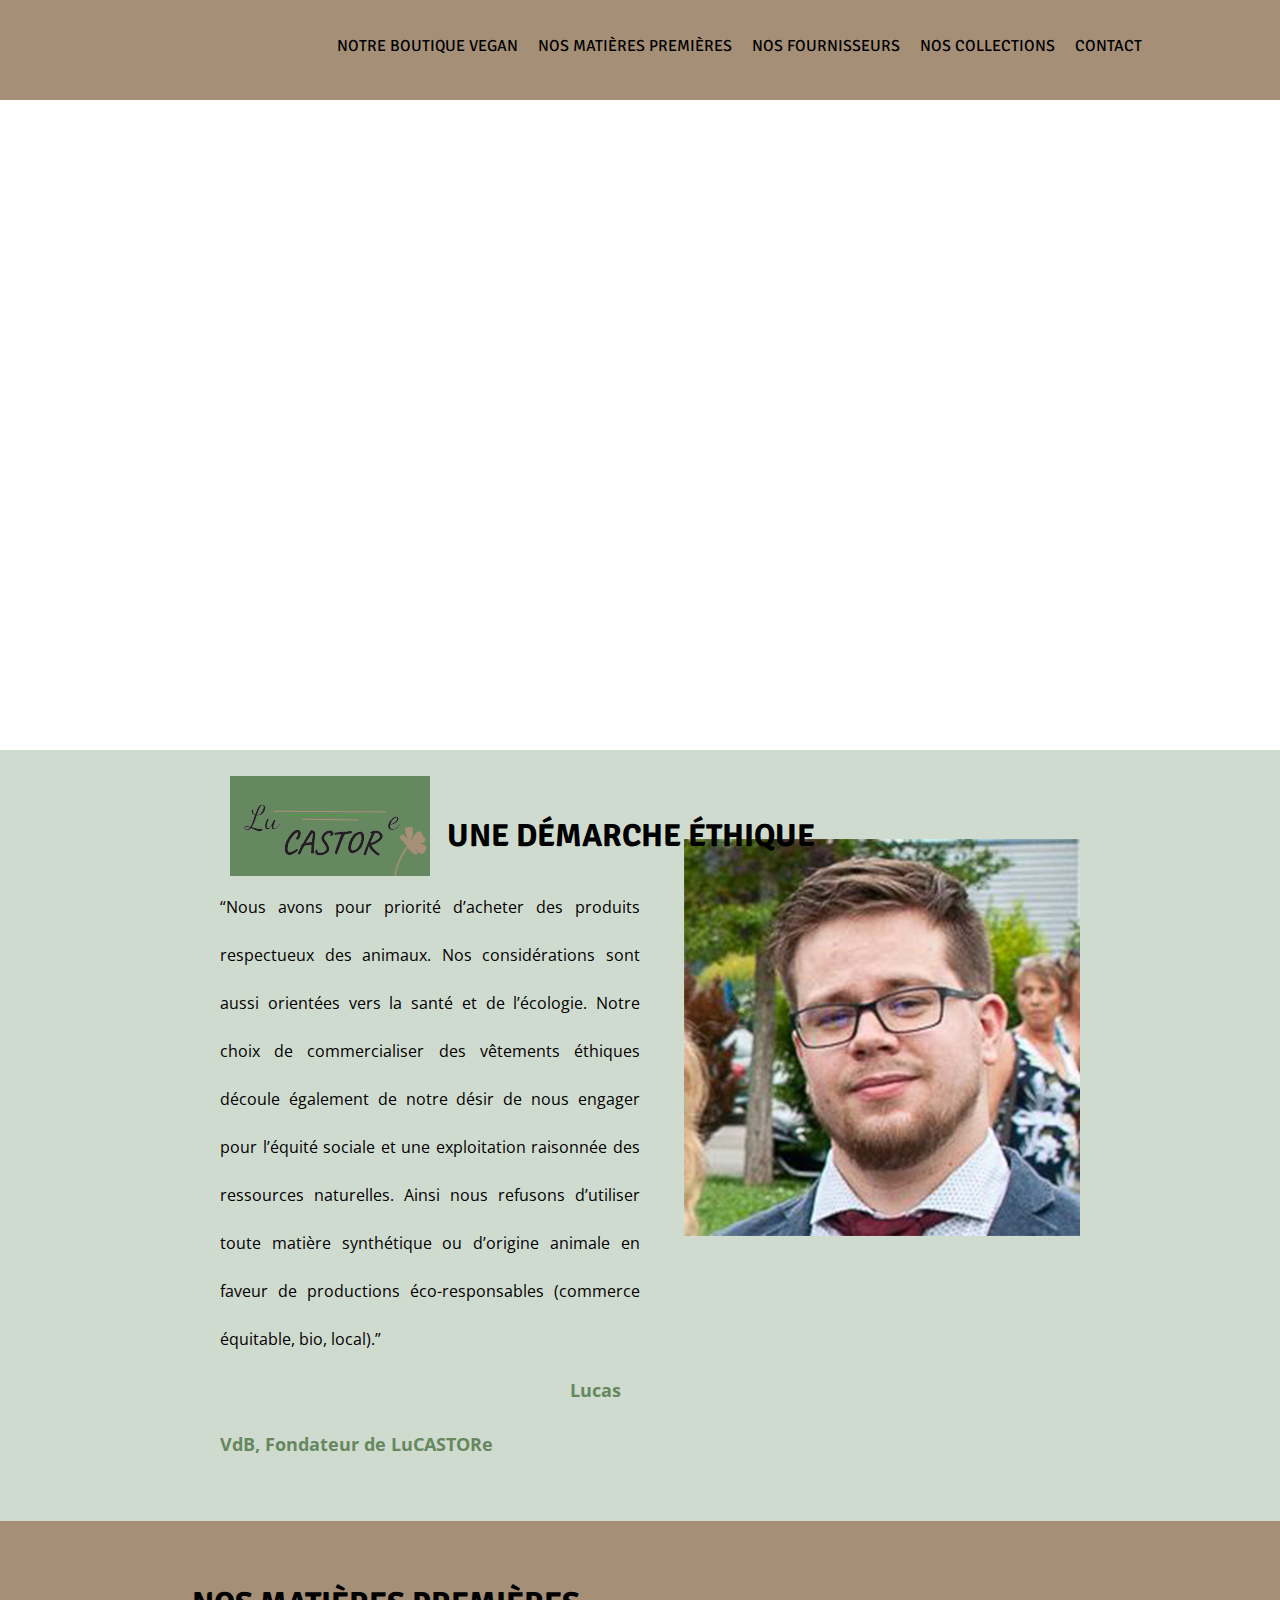
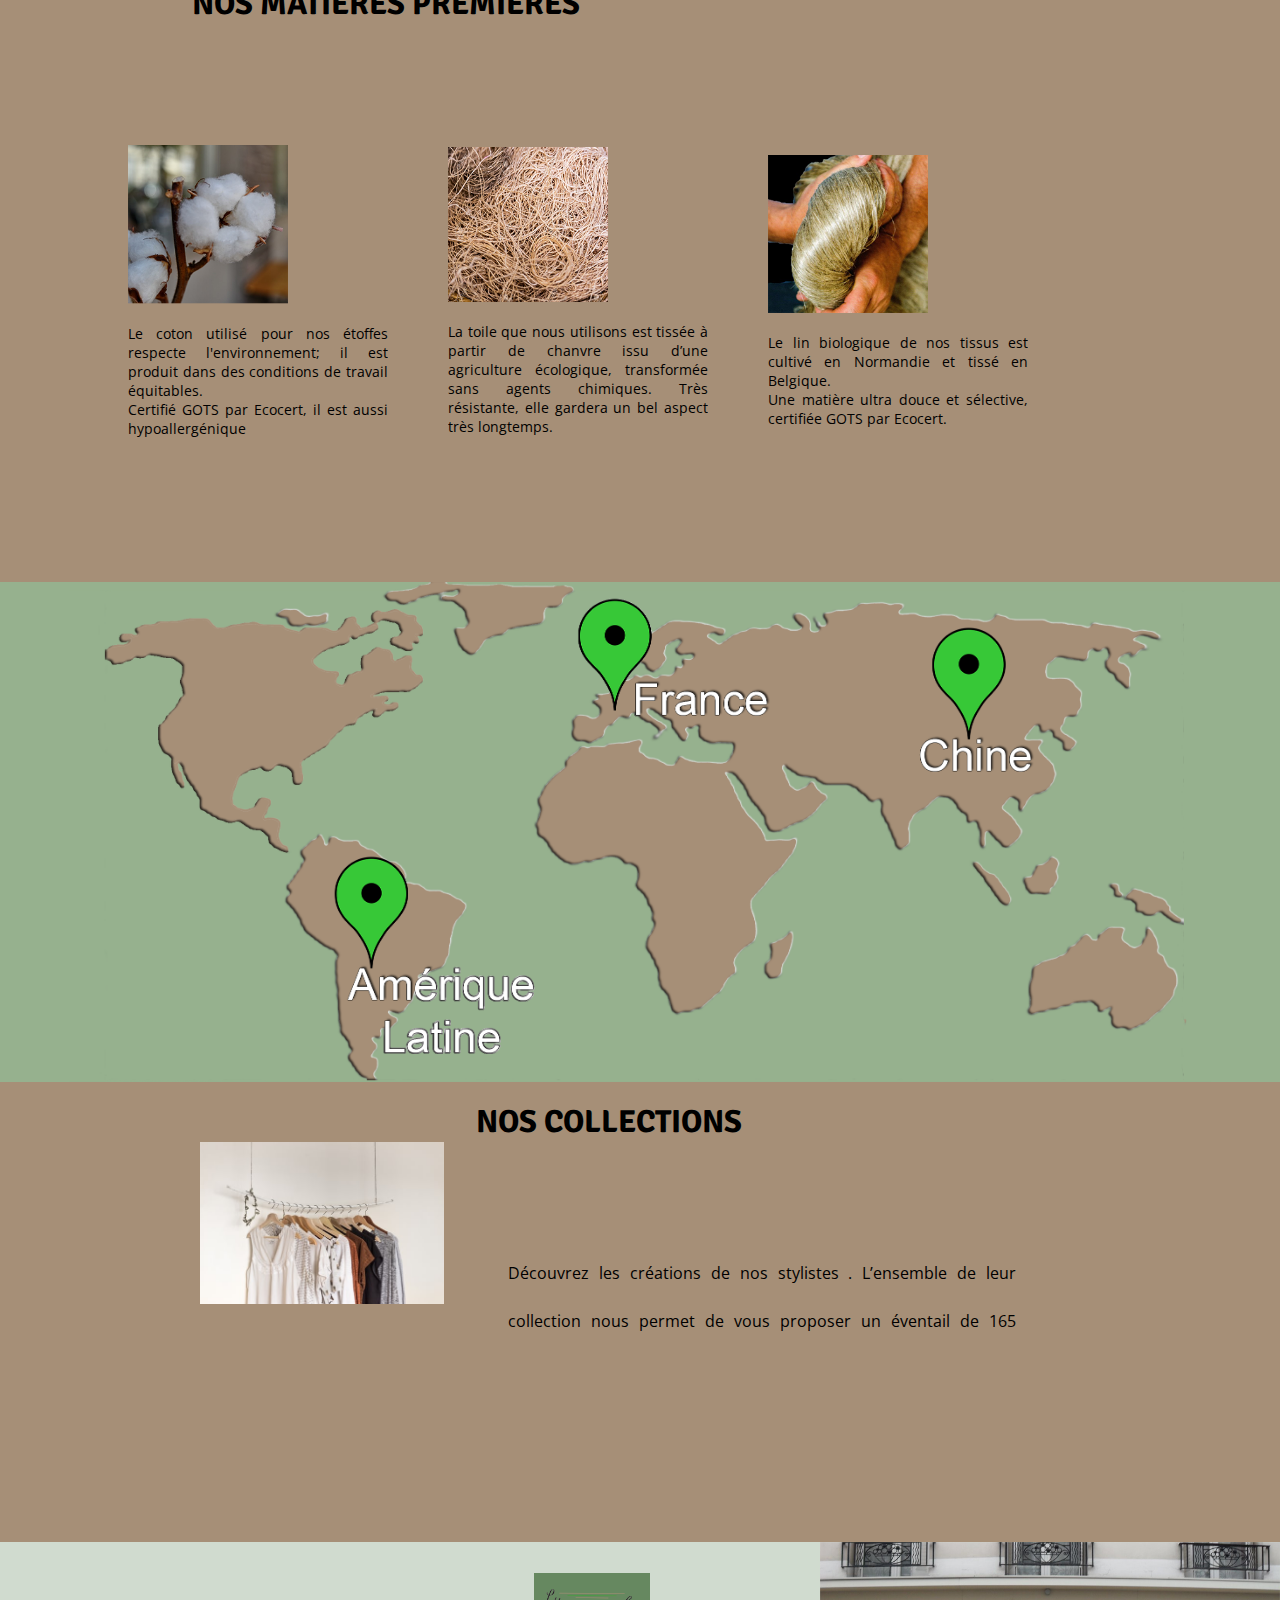
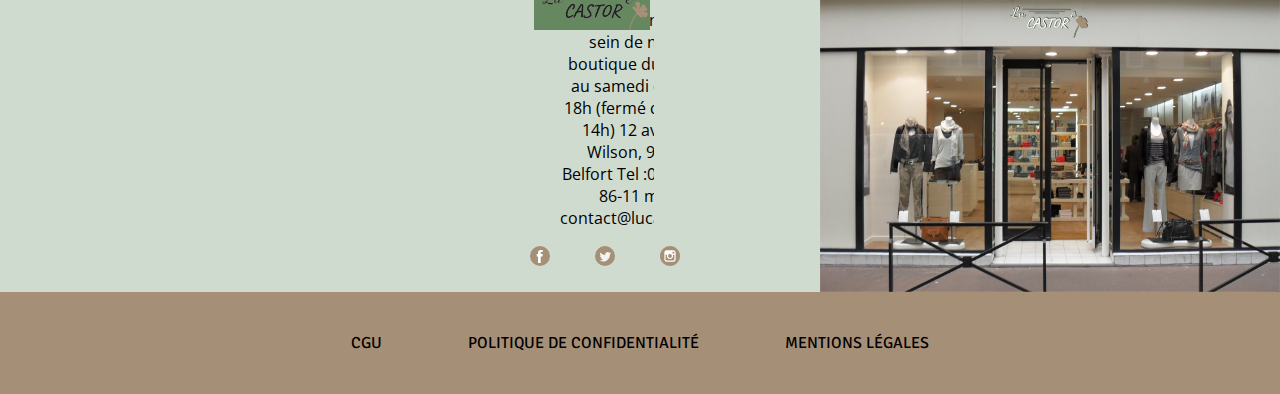
==== commit 49d5bd2b: "Final" ====
--- a/index.html
+++ b/index.html
@@ -16,60 +16,82 @@
             <h1></h1>
             <label class="burger" for="burger"></label>
             <input type="checkbox" name="burger" id="burger">
-            <ul class="herder">
-                <li><a href="#boutique">Notre boutique vegan</a></li>
-                <li><a href="#Matière">Nos matières premières</a></li>
-                <li><a href="#map">Nos fournisseurs</a></li>
-                <li><a href="#collection">Nos collections</a></li>
-                <li><a href="#contact">Contact</a></li>
+            <ul class="herder nav_ul">
+                <li class="media"><a href="#boutique">Notre boutique vegan</a></li>
+                <li class="media"><a href="#Matière">Nos matières premières</a></li>
+                <li class="media"><a href="#map">Nos fournisseurs</a></li>
+                <li class="media"><a href="#collection">Nos collections</a></li>
+                <li class="media"><a href="#contact">Contact</a></li>
             </ul>
             
 
         </nav>
         <div class="imagemagasin"></div>
     </header>
+
+
      <div id="bouton" onclick="topFunction()">
        <span><a href="#"></a></span>
      </div>
+
     <main>
         <!-- section démarche -->
-        <section id="boutique">
-            <h2> <img src="image/logonoir.png" alt="logonoir"  class="logonoir"> <span class="demarche">Une démarche éthique</span></h2>
-            <p>“Nous avons pour priorité d’acheter des produits respectueux des animaux. 
+        <section id="boutique" class="marge_section">
+            <h2 class="titre1"> <img src="img/logonoir.png" alt="logonoir"  class="logonoir ethique"> <span class="demarche">Une démarche éthique</span></h2>
+            <p class="p_media">“Nous avons pour priorité d’acheter des produits respectueux des animaux. 
                 Nos considérations sont aussi orientées vers la santé et de l’écologie. 
                 Notre choix de commercialiser des vêtements éthiques découle également de notre désir 
                     de nous engager pour l’équité sociale et une exploitation raisonnée des ressources naturelles. 
                     Ainsi nous refusons d’utiliser toute matière synthétique ou d’origine animale 
-                    en faveur de productions éco-responsables (commerce équitable, bio, local).”<br><span class="lucas">Lucas VdB, Fondateur de LuCASTORe</span></p> 
-            <img src="image/lucasvegan.jpg "  alt="gerant"  class="lucasimg">
+                    en faveur de productions éco-responsables (commerce équitable, bio, local).”<br><span class="lucas signature">Lucas VdB, Fondateur de LuCASTORe</span></p> 
+            <img src="img/lucasvegan.jpg "  alt="gerant"  class="lucasimg">
         </section>
 
         <!-- section matière (slide pour mobile ?)-->
         <section id="Matière">
-            <h2>Nos matières premières</h2>
-            <article> 
-                <img src="image/lin_teille.jpg" alt="lin_teille"  class="lin_teille"> 
-                <p class="lin">Le Lin biologique de nos tissus est cultivé en Normandie et tissé en Belgique.
-                    Une matière ultra douce et sélective, certifiée GOTS par Ecocert.
-                </p> 
+            <h2 class="titre1">Nos matières premières</h2>
+            <article class="wrap" id="slide_matiere"> 
+                <arcticle class="article_img">
+                    <img src="img/fleur_coton.jpg" alt="coton" />
+                    <p class="matiere1">
+                      Le coton utilisé  pour nos étoffes 
+                      respecte l'environnement; il est produit dans des conditions de
+                      travail équitables.<br/>Certifié GOTS par
+                      Ecocert, il est aussi hypoallergénique
+                    </p>
+                  </arcticle>
+                  <arcticle class="article_img hide">
+                    <img src="img/fibre_chanvre.jpg" alt="chanvre" />
+                    <p class="matiere1">
+                      La toile que nous utilisons est tissée à partir de chanvre issu
+                      d’une agriculture écologique, transformée sans agents chimiques.
+                      Très résistante, elle gardera un bel aspect très longtemps.
+                    </p>
+                  </arcticle>
+                  <arcticle class="article_img hide">
+                    <img src="img/lin_teille.jpg" alt="lin"/>
+                    <p class="matiere1">
+                     Le lin biologique de nos tissus est cultivé en Normandie et tissé en Belgique.<br/>
+                      Une matière ultra douce et sélective, certifiée GOTS par Ecocert.
+                    </p>
+                  </arcticle>
             
             </article>
         </section>
 
         <!-- section map -->
-        <section id="map">
-            <h2 class="fournisseur hide">Nos Fournisseurs</h2>
-            <div class="mappemonde"></div>
+        <section id="map" class="marge_section">
+            <h2 class="fournisseur hide titre1">Nos Fournisseurs</h2>
+            <div class="mappemonde backgroung_map"></div>
         </section>
 
         <!-- section collections avec slide-->
-        <section id="collection">
+        <section id="collection" class="marge_section wraps">
             
-            <div class="collection">
+            <div class="collection text_collec">
                     <h2 class="titrecollection"> Nos collections</h2>
                 
-                <img src="image/collection.png" alt="collection" height="200px" width="200px">
-                <p>Découvrez les créations de nos stylistes . 
+                <p class="collec">Découvrez les créations de nos stylistes . 
                 L’ensemble de leur collection nous permet de vous proposer un éventail de 165 références.</p>
             </div>
           <!-- l'image est a titre indicative et sera remplacée par un slide-->
@@ -83,30 +105,32 @@
         <!-- section contact -->
         <section id="contact">
                 <iframe src="https://www.google.com/maps/embed?pb=!1m18!1m12!1m3!1d2688.6899256537886!2d6.852759115944526!3d47.63215837918654!2m3!1f0!2f0!3f0!3m2!1i1024!2i768!4f13.1!3m3!1m2!1s0x47923c99234a9efd%3A0x635fe72fbbb27b06!2s12%20Avenue%20Wilson%2C%2090000%20Belfort!5e0!3m2!1sfr!2sfr!4v1572256047489!5m2!1sfr!2sfr" width="100%" height="450" frameborder="0" style="border:0;" allowfullscreen=""></iframe>
-            <div id="contenu_contact">
+            <div id="contenu_contact" class="coordonnes_text">
 
-                <h2  class="map"><img src="image/logonoir.png" alt="logonoir"></h2>
-                <img src="image/imagexterieur.png" alt="devanture" >
+                <h2  class="map"><img src="img/logonoir.png" alt="logonoir"></h2>
+                <img class="hide_media" src="img/exterieur.png" alt="devanture" >
                 <div class="button">
-                <p class="contact">Retrouvez nous au sein de notre boutique du mardi au samedi  de 9h à 18h (fermé de  12h à 14h)
+                <p class="contact adresse">Retrouvez nous au sein de notre boutique du mardi au samedi  de 9h à 18h (fermé de  12h à 14h)
                         12 avenue Wilson, 90000 Belfort  
                         Tel :03-84-22-86-11 
                         mail: contact@lucastore.fr </p>
-                <button><img src="image/twitter.svg" alt="twitter" ></button>
-                                    <button><img src="image/facebook.svg" alt="facebook"></button>
-                                    <button><img src="image/instagram.svg" alt="instagram"></button>
-               
+                        <div class="reseaux_sociaux">
+                            <a href="lien"><img src="img/facebook.svg" class="reseaux"></a>
+                            <a href="lien"><img src="img/twitter.svg" class="reseaux"></a>
+                            <a href="lien"><img src="img/instagram.svg" class="reseaux"></a>
+                            
+                        </div>
             </div>
             </div>
         <img src="img/exterieur.png" class="devanture" alt="devanture" />
        
          </section>
 
-        <footer>
-          <ul class="footer">
-          <li><a href="#CGU">CGU</a></li>
-          <li><a href="#politique de confidentialité">politique de confidentialité</a></li>
-          <li><a href="#mentions légales">mentions légales</a></li>
+        <footer class="marge_section">
+          <ul class="footer nav_ul">
+          <li class="media2"><a href="#CGU">CGU</a></li>
+          <li class="media2"><a href="#politique de confidentialité">politique de confidentialité</a></li>
+          <li class="media2"><a href="#mentions légales">mentions légales</a></li>
         </ul>
             
         </footer>
--- a/css/style.css
+++ b/css/style.css
@@ -2,7 +2,6 @@
 ******************************************************** */
 body{
     height: 100%;
-    /* position:absolute; */
 }
 *{
     margin: 0px 0px;
@@ -33,7 +32,7 @@
 }
 
 .hide{
-    display: none;
+    display: none !important;
 }
 
 /* ******************header********************************
@@ -50,9 +49,6 @@
     justify-content: space-between;
     width: 100%;
    height: 100px;
-   /* background-image: url(../image/logoblanc.png) ; */
-    
-    
 }
 h1{
     background: url(../image/logoblanc.png) no-repeat;
@@ -60,7 +56,9 @@
     width: 250px;
     margin-left: 20px;
 }
-#burger{display: none;}
+#burger{
+    display: none;
+}
 .herder{
     top: 17%;
     list-style-type: none;
@@ -202,6 +200,7 @@
     font-size: 0.8rem;
     overflow: scroll;
     height: 100px;
+    margin-top: 10%;
 }
 .collection > img {
     width: 30%;
@@ -327,5 +326,62 @@
     margin: 0;
 } */
 
+
+/* bouton de navigation*/
+#bouton
+{
+ width: 50px;
+ height: 50px;
+ border-radius: 100%;
+ background-color:#668860;
+ position: fixed;
+ right: 10px;
+ bottom: 10px;
+ display: none;
+ z-index: 10000;
+}
+
+#bouton > span > a {
+    width: 50px;
+    height: 50px;
+    display: block;
+    background: url(../img/caret-arrow-up.png) no-repeat center;
+}
+
+#slide > img{
+ width: 100%;
+ height: auto;
+}
+.wrap{
+    width: 100%;
+    margin: 0;
+}
+.wrap > .article_img{
+    display: flex;
+    width: 100%;
+    margin: 10% 0 0;
+}
+.wrap >  .article_img > img{
+    width: 50%;
+    height: auto;
+}
+
+.reseaux{
+    width: 20px;
+    height: auto;
+    margin: 5%;
+}
+
+.devanture{
+    display: none;
+}
+
+.matiere1{
+    margin: 0 5% 0 0;
+}
+
+.slide{
+    margin: 0;
+}
 @import url('https://fonts.googleapis.com/css?family=Signika&display=swap');
 @import url('https://fonts.googleapis.com/css?family=Open+Sans&display=swap');--- a/css/media-style.css
+++ b/css/media-style.css
@@ -1,7 +1,6 @@
 
 
 
-@media screen and (min-width: 1280px){
 
  
 @import url('https://fonts.googleapis.com/css?family=Open+Sans|Signika&display=swap');
@@ -10,30 +9,49 @@
 body,header
 {
  margin:0 ;
- 
-}
-
-h2
+ height: auto;
+}
+h1{
+    margin: 0;
+}
+label{
+    display: none;
+}
+h2 > .demarche
 {
 padding: top 20px;
 font-family: 'Signika', sans-serif;
 font-size: 2rem;
 }
 
+h2 > .logonoir{
+    width: 200px;
+    height: 100px;
+}
+
 .titre1
 {
 padding : 25px 0 ;
+display: block;
+text-transform: uppercase;
+font-size: 2rem;
 }
 
 .marge_section
 {
 padding: 1px 200px;
 }
-
-p
+a{
+    text-transform: uppercase;
+}
+ul > .media{
+    display: block;
+}
+p 
 {
  font-family: 'Open Sans', sans-serif;
  font-size: 1rem;  
+ overflow: hidden !important;
 }
 
 #boutique, #contact
@@ -55,10 +73,22 @@
  flex-wrap: nowrap; 
  justify-content: space-between;
 }
+#Matière{
+     background-color: #a68f77;
+}
+.wrap{
+    width: 75%;
+    flex-wrap: nowrap;
+    justify-content: space-around;
+    padding: 10%;
+}
+
+#Matière > .titre1{
+    font-size: 2rem;
+    margin: 3% 15%;
+}
 
 /*header &navbar*/
-header
-
 
 .navbar
 {
@@ -69,7 +99,7 @@
 height: 100px;
 }
 
-.nav_ul
+.nav_ul, .herder
 {
 
 display: flex;
@@ -78,7 +108,11 @@
 margin-right: 10%;
 padding: 20px 0;
 list-style: none;
-
+background: none;
+top: 0;
+left: 0;
+position: relative;
+margin: 1rem 10% 1rem 0;
 }
 
 .media a, .media2 a
@@ -119,7 +153,7 @@
 {
 margin-bottom: -10px;
 }
-.vue_globale
+.imagemagasin
 {
 width: 100%;
 height: 650px;  
@@ -138,14 +172,18 @@
 vertical-align:-30px;
 }
 
-.demarche, .collec
-{
-
+#boutique > .p_media{
+    margin-top: 15% !important;
+}
+
+#boutique > .p_media, .collec
+{
  max-width: 688px;
  line-height: 3; 
  font-size: 16px;
  text-align: justify;
-
+ height: auto;
+ margin-top: 10%;
 }
 .signature
 {
@@ -155,11 +193,17 @@
 margin-left:350px ;
 } 
 
+.lucasimg{
+    height: 80%;
+    width: auto;
+    margin: 10% 0 5% 5%;
+}
+
 /*section de presentation des matériaux*/
 .matiere1
 {
 display:flex;    
-margin-top: 25px;
+margin:5% 0;
 justify-content: space-between;
 font-size: 14px;
 text-align: justify;
@@ -171,10 +215,11 @@
 #map
 {
 background-color:#96b18e;
-padding-bottom: 50px;
-
-}
-.background_map
+padding: 0;
+margin: 0;
+}
+
+.background_map, .mappemonde
 {
 background: url("../img/map.png")no-repeat center; 
 height: 500px;
@@ -189,20 +234,26 @@
 flex-direction: row-reverse;
 justify-content: space-between;
 padding-bottom: 50px;
+width: auto;
  }
 
 .photo_collec
 {
 padding-top: 50px;
-width: 45%;
+width: 30%;
 height: 80%;
 }
 
 .slide{
-    width: 100%;
+    width: auto;
     height: 100%;
 }
-
+.titrecollection{
+    position: absolute;
+    text-transform: uppercase;
+    font-size: 2rem;
+    margin: 1% 10% 0 0;
+}
 .text_collec
 {
 padding-top: 15px;
@@ -213,12 +264,15 @@
 {
 display: none;
 }
-
+.hide_media{
+    display: none;
+}
 
 /* section de contact et coordonnées*/
 #contact
 {
-padding:  50px;
+width: 100vw;
+padding:  0;
 display: flex;
 justify-content: space-between;
 }
@@ -229,10 +283,13 @@
 padding-top: 10%;
 }
 
-.adresse
+.adresse, .button
 {   
 text-align: center;
-margin: 50px 100px ;
+padding: 0 25% ;
+}
+.contact{
+    font-size: 1rem;
 }
 .mail
 {
@@ -248,15 +305,21 @@
 {
 display: flex;
 justify-content: space-between;
-width: 200px;
-padding:0 10px;
-margin-left: 140px ;
-
-
+width: 150px;
+padding:0;
+margin: 5% 0;
+}
+
+#contenu_contact > .button{
+    margin-top: 15%;
 }
 .reseaux
 {
 height: 40px;
+}
+.collection > .collec{
+    font-size: 1rem;
+    margin: 0 10%;
 }
 /*footer*/
 .navfoot
@@ -278,26 +341,38 @@
 padding: 0;
     }
 
-/* bouton de navigation*/
-#bouton
-{
- width: 50px;
- height: 50px;
- border-radius: 100%;
- background-color:#668860;
- position: fixed;
- right: 10px;
- bottom: 10px;
- display: none;
-}
-
-#bouton > span > a {
-    width: 50px;
-    height: 50px;
+.media2{
+    margin: 0 5%;
+}
+
+footer > .nav_ul{
+    width: 100%;
+    margin: 1% 1%;
+}
+
+
+.article_img{
+    width: 30%;
+    display: block !important;
+}
+#contact{
+    width: 100%;
+}
+
+.devanture{
     display: block;
-    background: url(../img/caret-arrow-up.png) no-repeat center;
-}
-    
+    margin: 0;
+}
+
+.map{
+    position: absolute;
+}
+
+.map > img{
+    width: 30% !important;
+    margin-right: 5% !important;
+    margin-bottom: 60%!important;
+}    
      
         
 
